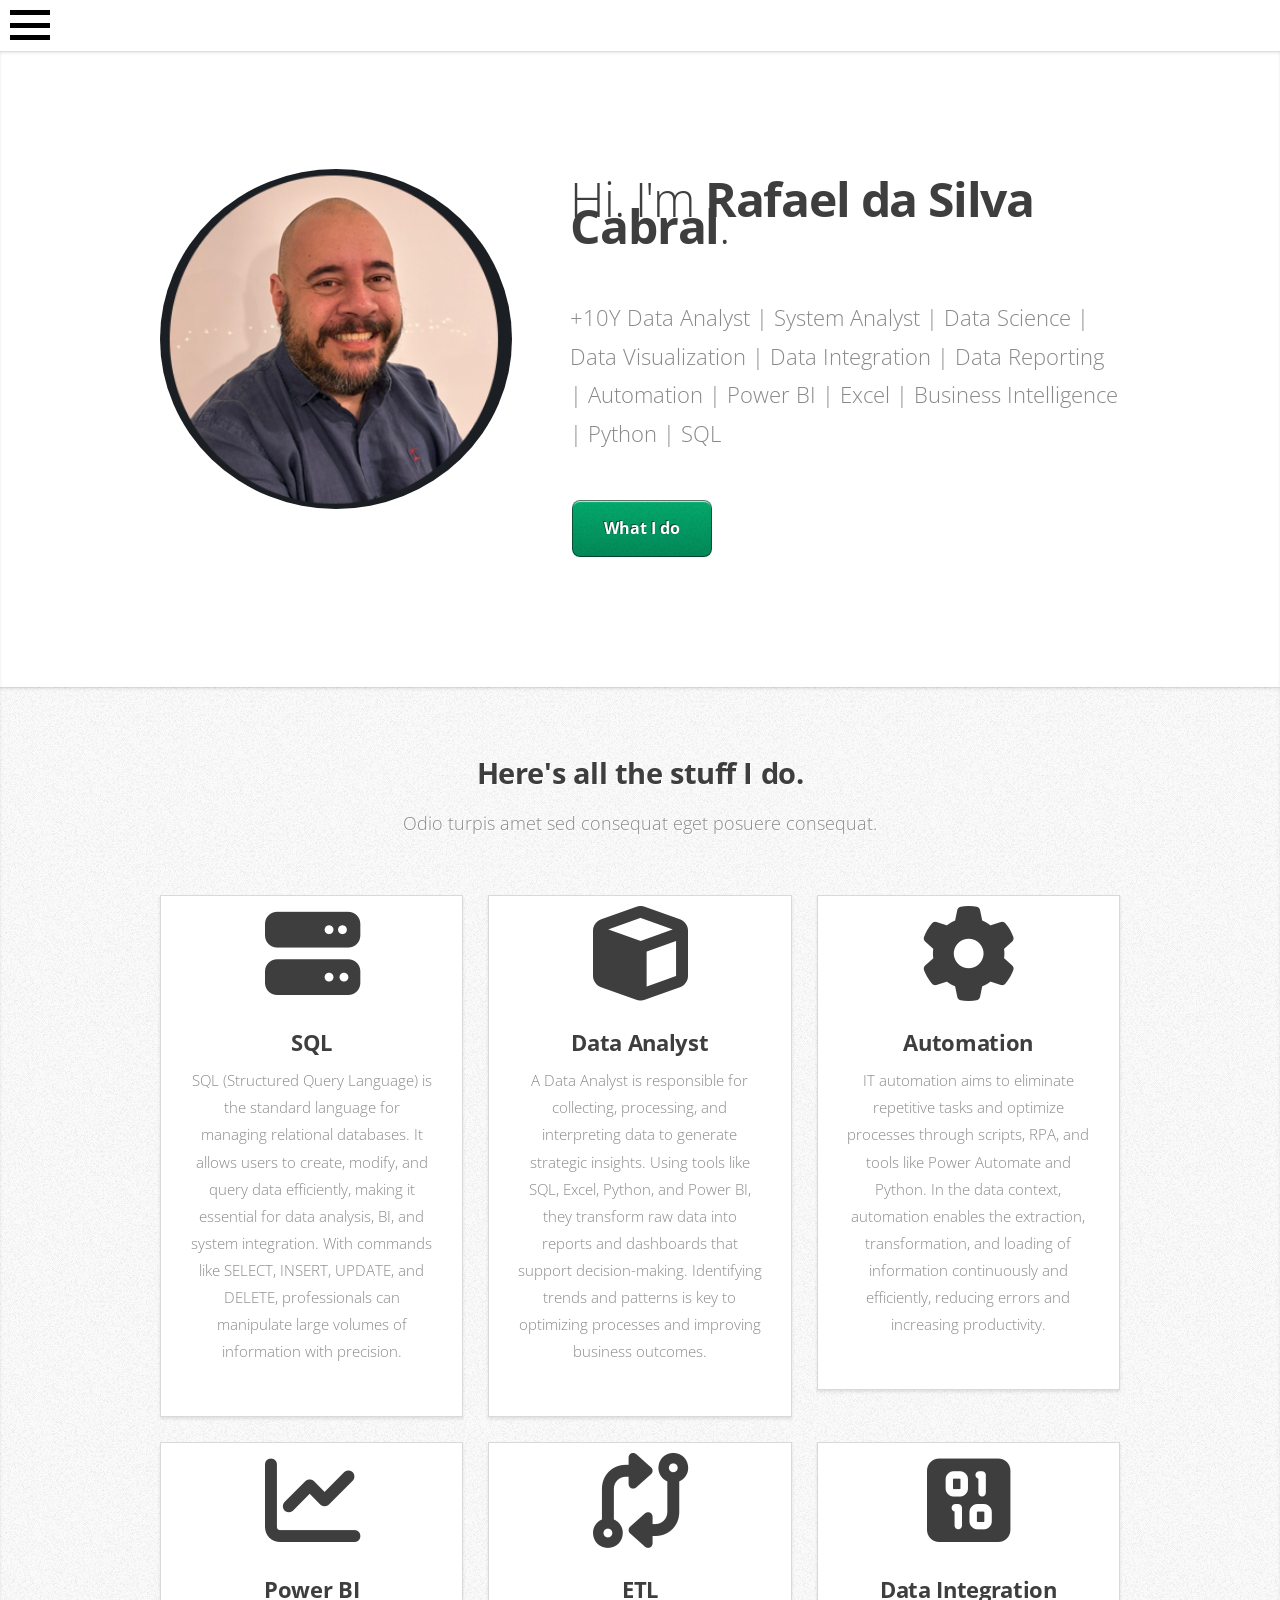
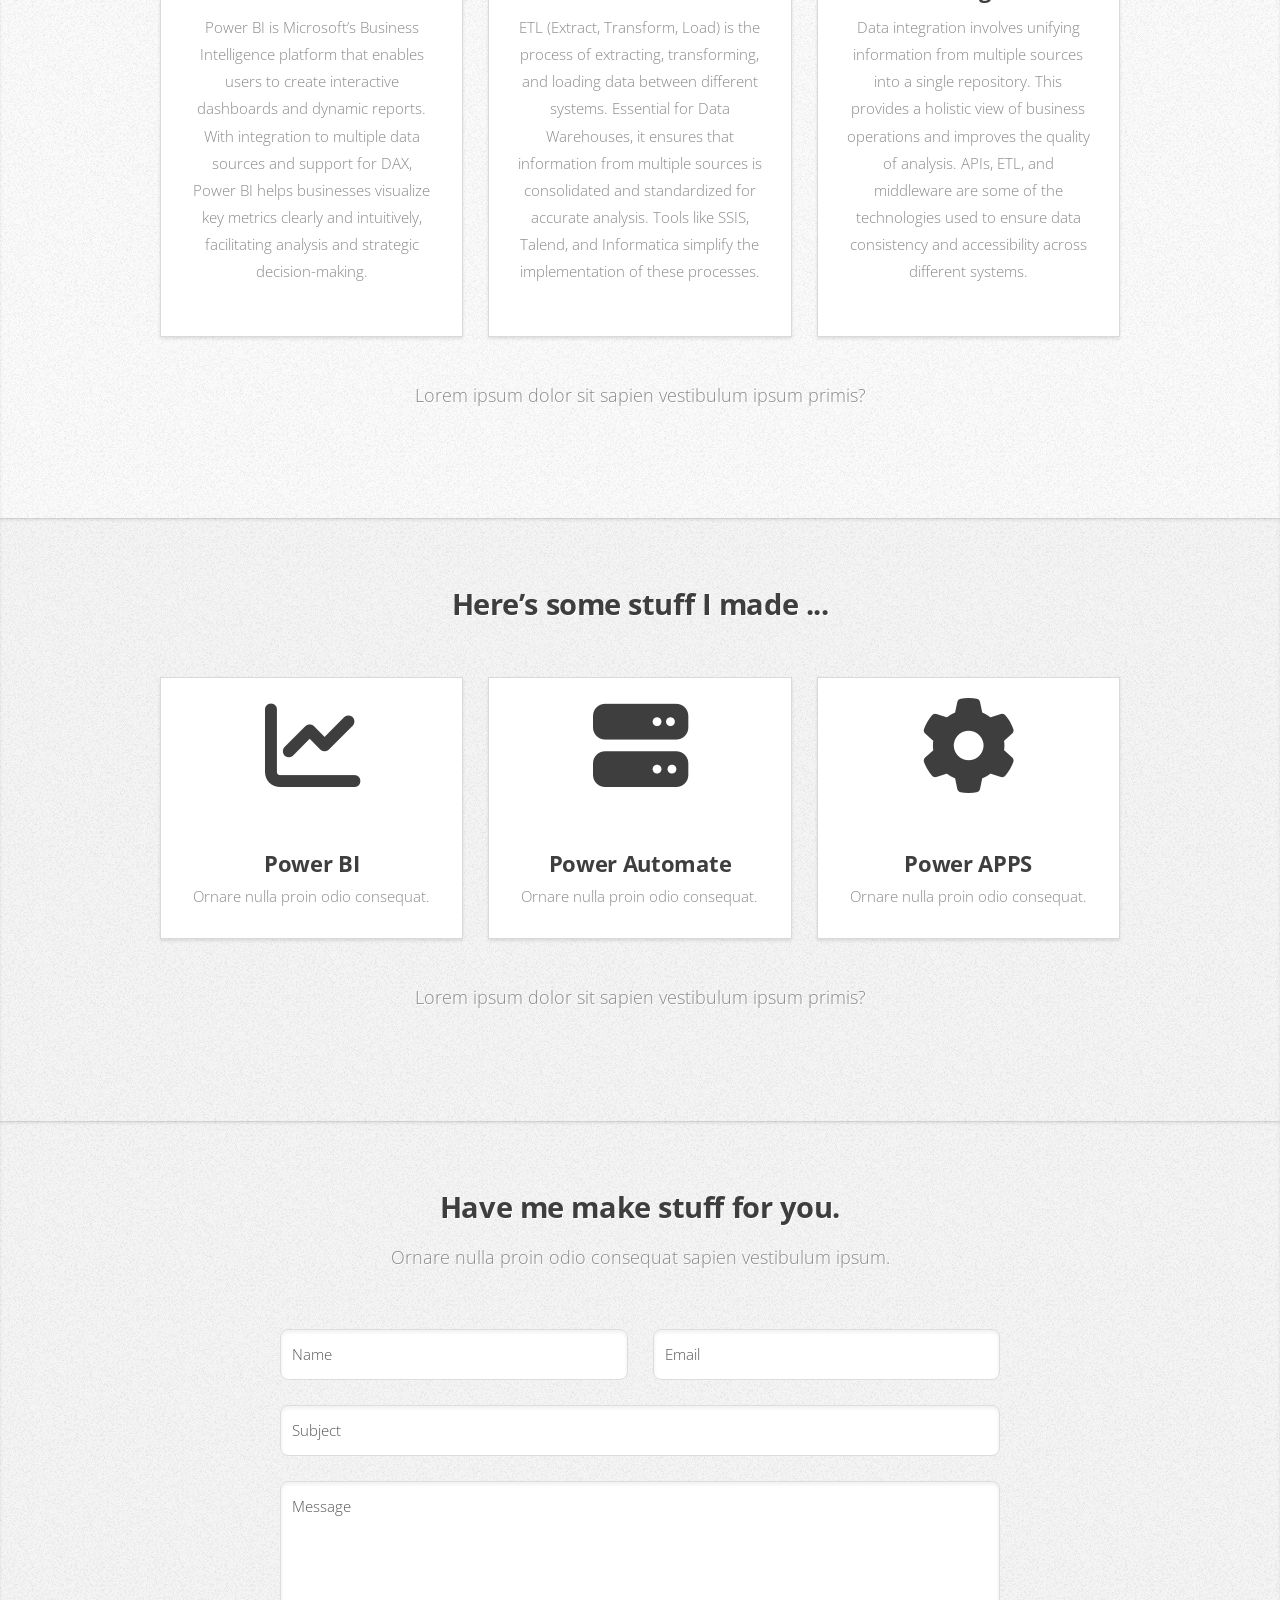
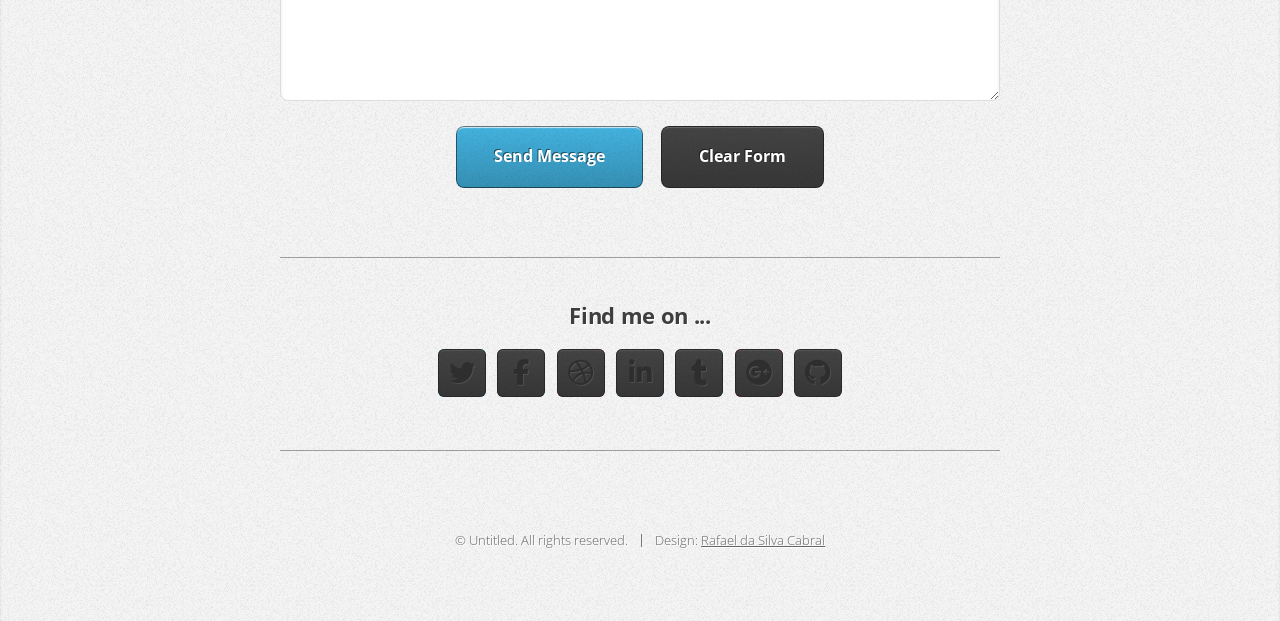
==== index.html @ d9207c25 "Update index.html" ====
<!DOCTYPE HTML>
<!--
	Miniport by HTML5 UP
	html5up.net | @ajlkn
	Free for personal and commercial use under the CCA 3.0 license (html5up.net/license)
-->
<html>
	<head>
		<title>Rafael da Silva Cabral - Resume</title>
		<meta charset="utf-8" />
		<meta name="viewport" content="width=device-width, initial-scale=1, user-scalable=no" />
		<link rel="stylesheet" href="assets/css/main.css" />
<style>
	
.button {
  background-color: #04AA6D;
  border: none;
  color: white;
  padding: 15px 32px;
  text-align: center;
  text-decoration: none;
  display: inline-block;
  font-size: 16px;
  margin: 4px 2px;
  cursor: pointer;
}
	
table {
    width: 100%;
    border-collapse: collapse;
}
th, td {
    border: 1px solid black;
    padding: 8px;
    text-align: left;
}
th {
    background-color: #f2f2f2;
}
		    
/* Estilização do menu lateral */
#menuToggle {
    position: fixed;
    left: 10px;
    top: 10px;
    z-index: 1000;
}

#menuToggle input {
    display: none;
}

.menu-btn {
    display: flex;
    flex-direction: column;
    justify-content: space-between;
    width: 40px;
    height: 30px;
    cursor: pointer;
    position: fixed;
    left: 10px;
    top: 10px;
    z-index: 1001;
}

.menu-btn span {
    display: block;
    width: 100%;
    height: 5px;
    background: black;
    transition: 0.3s;
}

/* Menu fechado */
#menu {
    position: fixed;
    left: -250px;
    top: 0;
    width: 250px;
    height: 100%;
    background: rgba(0, 0, 0, 0.9);
    transition: 0.3s;
    padding-top: 50px;
}

#menu ul {
    list-style: none;
    padding: 0;
    margin: 0;
}

#menu ul li {
    padding: 15px;
    text-align: center;
}

#menu ul li a {
    text-decoration: none;
    color: white;
    font-size: 20px;
}

/* Animação para abrir o menu */
#menuCheckbox:checked ~ #menu {
    left: 0;
}

/* Animação para os ícones do menu */
#menuCheckbox:checked ~ .menu-btn span:nth-child(1) {
    transform: rotate(45deg) translate(5px, 5px);
}

#menuCheckbox:checked ~ .menu-btn span:nth-child(2) {
    opacity: 0;
}

#menuCheckbox:checked ~ .menu-btn span:nth-child(3) {
    transform: rotate(-45deg) translate(5px, -5px);
}
</style>		
		
	</head>
	<body class="is-preload">

		<!-- Nav -->
		<!-- Menu Hamburger -->
		<div id="menuToggle">
		    <input type="checkbox" id="menuCheckbox">
		    <label for="menuCheckbox" class="menu-btn">
		        <span></span>
		        <span></span>
		        <span></span>
		    </label>
		    <nav id="menu">
		        <ul>
		            <li><a href="#top">Welcome</a></li>
		            <li><a href="#work">Work</a></li>
		            <li><a href="#portfolio">Portfolio</a></li>
		            <li><a href="resume.pdf">Resume</a></li>
		            <li><a href="#contact">Contact</a></li>
		        </ul>
		    </nav>
		</div>

		<!-- Home -->
			<article id="top" class="wrapper style1">
				<div class="container">
					<div class="row">
						<div class="col-4 col-5-large col-12-medium">
							<span class="image fit"><img src="images/EU.png" alt="" /></span>
						</div>
						<div class="col-8 col-7-large col-12-medium">
							<header>
								<h1>Hi. I'm <strong>Rafael da Silva Cabral</strong>.</h1>
							</header>
							<p>+10Y Data Analyst | System Analyst | Data Science | Data Visualization | Data Integration | Data Reporting | Automation | Power BI | Excel | Business Intelligence | Python | SQL</p>
							<a href="#work" class="button">What I do</a>
						</div>
					</div>
				</div>
			</article>

		<!-- Work -->
			<article id="work" class="wrapper style2">
				<div class="container">
					<header>
						<h2>Here's all the stuff I do.</h2>
						<p>Odio turpis amet sed consequat eget posuere consequat.</p>
					</header>
					<div class="row aln-center">
						<div class="col-4 col-6-medium col-12-small">
							<section class="box style1">
								<h1><span class="fa-solid fa-server fa-2xl"></span></h1><br/>
								<h3>SQL</h3>
								<p>SQL (Structured Query Language) is the standard language for managing relational databases. It allows users to create, modify, and query data efficiently, making it essential for data analysis, BI, and system integration. With commands like SELECT, INSERT, UPDATE, and DELETE, professionals can manipulate large volumes of information with precision.</p>
							</section>
						</div>
						<div class="col-4 col-6-medium col-12-small">
							<section class="box style1">
								<h1><span class="fa-solid fa-cube fa-2xl"></span></h1><br/>
								<h3>Data Analyst</h3>
								<p>A Data Analyst is responsible for collecting, processing, and interpreting data to generate strategic insights. Using tools like SQL, Excel, Python, and Power BI, they transform raw data into reports and dashboards that support decision-making. Identifying trends and patterns is key to optimizing processes and improving business outcomes.</p>
							</section>
						</div>
						<div class="col-4 col-6-medium col-12-small">
							<section class="box style1">
								<h1><i class="fa-solid fa-gear fa-2xl"></i></h1><br/>
								<h3>Automation</h3>
								<p>IT automation aims to eliminate repetitive tasks and optimize processes through scripts, RPA, and tools like Power Automate and Python. In the data context, automation enables the extraction, transformation, and loading of information continuously and efficiently, reducing errors and increasing productivity.</p>
							</section>
						</div>
						<div class="col-4 col-6-medium col-12-small">
							<section class="box style1">
								<h1><span class="fa-solid fa-chart-line fa-2xl"></span></h1><br/>
								<h3>Power BI</h3>
								<p>Power BI is Microsoft’s Business Intelligence platform that enables users to create interactive dashboards and dynamic reports. With integration to multiple data sources and support for DAX, Power BI helps businesses visualize key metrics clearly and intuitively, facilitating analysis and strategic decision-making.</p>
							</section>
						</div>
						<div class="col-4 col-6-medium col-12-small">
							<section class="box style1">
								<h1><span class="fa-solid fa-code-compare fa-2xl"></span></h1><br/>
								<h3>ETL</h3>
								<p>ETL (Extract, Transform, Load) is the process of extracting, transforming, and loading data between different systems. Essential for Data Warehouses, it ensures that information from multiple sources is consolidated and standardized for accurate analysis. Tools like SSIS, Talend, and Informatica simplify the implementation of these processes.</p>
							</section>
						</div>
						<div class="col-4 col-6-medium col-12-small">
							<section class="box style1">
								<h1><span class="fa-solid fa-square-binary fa-2xl"></span></h1><br/>
								<h3>Data Integration</h3>
								<p>Data integration involves unifying information from multiple sources into a single repository. This provides a holistic view of business operations and improves the quality of analysis. APIs, ETL, and middleware are some of the technologies used to ensure data consistency and accessibility across different systems.</p>
							</section>
						</div>
					</div>
					<footer>
						<p>Lorem ipsum dolor sit sapien vestibulum ipsum primis?</p>
						<!--<a href="#portfolio" class="button large scrolly">See some of my recent work</a>-->
					</footer>
				</div>
			</article>

		<!-- Portfolio -->
			<article id="portfolio" class="wrapper style3">
				<div class="container">
					<header>
						<h2>Here’s some stuff I made ...</h2>
						<!--<p>Proin odio consequat  sapien vestibulum consequat lorem dolore feugiat.</p>-->
					</header>
					<div class="row">
						<div class="col-4 col-6-medium col-12-small">
							<article class="box style2"><br/><br/>
								<a href="powerbi.html" class="image featured"><h1><span class="fa-solid fa-chart-line fa-2xl"></span></h1><br/></a>
								<h3><a href="powerbi.html">Power BI</a></h3>
								<p>Ornare nulla proin odio consequat.</p>
							</article>
						</div>
						<div class="col-4 col-6-medium col-12-small">
							<article class="box style2"><br/><br/>
								<a href="sql.html" class="image featured"><h1><span class="fa-solid fa-server fa-2xl"></span></h1><br/></a>
								<h3><a href="sql.html">Power Automate</a></h3>
								<p>Ornare nulla proin odio consequat.</p>
							</article>
						</div>
						<div class="col-4 col-6-medium col-12-small">
							<article class="box style2"><br/><br/>
								<a href="apps.html" class="image featured"><h1><i class="fa-solid fa-gear fa-2xl"></i></h1><br/></a>
								<h3><a href="apps.html">Power APPS</a></h3>
								<p>Ornare nulla proin odio consequat.</p>
							</article>
						</div>
						<!--<div class="col-4 col-6-medium col-12-small">
							<article class="box style2">
								<a href="#" class="image featured"><img src="images/pic04.jpg" alt="" /></a>
								<h3><a href="#">Tempus dolore</a></h3>
								<p>Ornare nulla proin odio consequat.</p>
							</article>
						</div>
						<div class="col-4 col-6-medium col-12-small">
							<article class="box style2">
								<a href="#" class="image featured"><img src="images/pic05.jpg" alt="" /></a>
								<h3><a href="#">Feugiat aliquam</a></h3>
								<p>Ornare nulla proin odio consequat.</p>
							</article>
						</div>
						<div class="col-4 col-6-medium col-12-small">
							<article class="box style2">
								<a href="#" class="image featured"><img src="images/pic06.jpg" alt="" /></a>
								<h3><a href="#">Sed amet ornare</a></h3>
								<p>Ornare nulla proin odio consequat.</p>
							</article>
						</div>-->
					</div>
					<footer>
						<p>Lorem ipsum dolor sit sapien vestibulum ipsum primis?</p>
						<!--<a href="#contact" class="button large scrolly">Get in touch with me</a>-->
					</footer>
				</div>
			</article>
	
		<!-- Contact -->
			<article id="contact" class="wrapper style3">
				<div class="container medium">
					<header>
						<h2>Have me make stuff for you.</h2>
						<p>Ornare nulla proin odio consequat sapien vestibulum ipsum.</p>
					</header>
					<div class="row">
						<div class="col-12">
							<form method="post" action="#">
								<div class="row">
									<div class="col-6 col-12-small">
										<input type="text" name="name" id="name" placeholder="Name" />
									</div>
									<div class="col-6 col-12-small">
										<input type="text" name="email" id="email" placeholder="Email" />
									</div>
									<div class="col-12">
										<input type="text" name="subject" id="subject" placeholder="Subject" />
									</div>
									<div class="col-12">
										<textarea name="message" id="message" placeholder="Message"></textarea>
									</div>
									<div class="col-12">
										<ul class="actions">
											<li><input type="submit" value="Send Message" /></li>
											<li><input type="reset" value="Clear Form" class="alt" /></li>
										</ul>
									</div>
								</div>
							</form>
						</div>
						<div class="col-12">
							<hr />
							<h3>Find me on ...</h3>
							<ul class="social">
								<li><a href="#" class="icon brands fa-twitter"><span class="label">Twitter</span></a></li>
								<li><a href="#" class="icon brands fa-facebook-f"><span class="label">Facebook</span></a></li>
								<li><a href="#" class="icon brands fa-dribbble"><span class="label">Dribbble</span></a></li>
								<li><a href="#" class="icon brands fa-linkedin-in"><span class="label">LinkedIn</span></a></li>
								<li><a href="#" class="icon brands fa-tumblr"><span class="label">Tumblr</span></a></li>
								<li><a href="#" class="icon brands fa-google-plus"><span class="label">Google+</span></a></li>
								<li><a href="#" class="icon brands fa-github"><span class="label">Github</span></a></li>
								<!--
								<li><a href="#" class="icon solid fa-rss"><span>RSS</span></a></li>
								<li><a href="#" class="icon brands fa-instagram"><span>Instagram</span></a></li>
								<li><a href="#" class="icon brands fa-foursquare"><span>Foursquare</span></a></li>
								<li><a href="#" class="icon brands fa-skype"><span>Skype</span></a></li>
								<li><a href="#" class="icon brands fa-soundcloud"><span>Soundcloud</span></a></li>
								<li><a href="#" class="icon brands fa-youtube"><span>YouTube</span></a></li>
								<li><a href="#" class="icon brands fa-blogger"><span>Blogger</span></a></li>
								<li><a href="#" class="icon brands fa-flickr"><span>Flickr</span></a></li>
								<li><a href="#" class="icon brands fa-vimeo"><span>Vimeo</span></a></li>
								-->
							</ul>
							<hr />
						</div>
					</div>
					<footer>
						<ul id="copyright">
							<li>&copy; Untitled. All rights reserved.</li><li>Design: <a href="#">Rafael da Silva Cabral</a></li>
						</ul>
					</footer>
				</div>
			</article>
		
		<!-- Scripts -->
			<script src="assets/js/jquery.min.js"></script>
			<script src="assets/js/jquery.scrolly.min.js"></script>
			<script>
			    function toggleMenu() {
			        document.querySelector("#nav ul").classList.toggle("show");
			    }
			</script>
			<link href="./fontawesome/css/fontawesome.min.css" rel="stylesheet">
			<link href="./fontawesome/css/brands.min.css" rel="stylesheet">
			<link href="./fontawesome/css/all.min.css" rel="stylesheet">
			<script src="assets/js/browser.min.js"></script>
			<script src="assets/js/breakpoints.min.js"></script>
			<script src="assets/js/util.js"></script>
			<script src="assets/js/main.js"></script>

	</body>
</html>
---- assets/css/main.css ----
@import url("https://fonts.googleapis.com/css?family=Open+Sans:300,300italic,600,600italic,700");
@import url("fontawesome-all.min.css");

/*
	Miniport by HTML5 UP
	html5up.net | @ajlkn
	Free for personal and commercial use under the CCA 3.0 license (html5up.net/license)
*/

html, body, div, span, applet, object,
iframe, h1, h2, h3, h4, h5, h6, p, blockquote,
pre, a, abbr, acronym, address, big, cite,
code, del, dfn, em, img, ins, kbd, q, s, samp,
small, strike, strong, sub, sup, tt, var, b,
u, i, center, dl, dt, dd, ol, ul, li, fieldset,
form, label, legend, table, caption, tbody,
tfoot, thead, tr, th, td, article, aside,
canvas, details, embed, figure, figcaption,
footer, header, hgroup, menu, nav, output, ruby,
section, summary, time, mark, audio, video {
	margin: 0;
	padding: 0;
	border: 0;
	font-size: 100%;
	font: inherit;
	vertical-align: baseline;}

article, aside, details, figcaption, figure,
footer, header, hgroup, menu, nav, section {
	display: block;}

body {
	line-height: 1;
}

ol, ul {
	list-style: none;
}

blockquote, q {
	quotes: none;
}

	blockquote:before, blockquote:after, q:before, q:after {
		content: '';
		content: none;
	}

table {
	border-collapse: collapse;
	border-spacing: 0;
}

body {
	-webkit-text-size-adjust: none;
}

mark {
	background-color: transparent;
	color: inherit;
}

input::-moz-focus-inner {
	border: 0;
	padding: 0;
}

input, select, textarea {
	-moz-appearance: none;
	-webkit-appearance: none;
	-ms-appearance: none;
	appearance: none;
}

/* Basic */

	html {
		box-sizing: border-box;
	}

	*, *:before, *:after {
		box-sizing: inherit;
	}

	body {
		padding-top: 3.5em;
	}

		body.is-preload *, body.is-preload *:before, body.is-preload *:after {
			-moz-animation: none !important;
			-webkit-animation: none !important;
			-ms-animation: none !important;
			animation: none !important;
			-moz-transition: none !important;
			-webkit-transition: none !important;
			-ms-transition: none !important;
			transition: none !important;
		}

	body, input, textarea, select {
		font-family: 'Open Sans', sans-serif;
		line-height: 1.85em;
		color: #888;
		font-weight: 300;
		font-size: 13pt;
	}

	a {
		-moz-transition: color .2s ease-in-out;
		-webkit-transition: color .2s ease-in-out;
		-ms-transition: color .2s ease-in-out;
		transition: color .2s ease-in-out;
		color: #43B3E0;
		text-decoration: underline;
	}

		a:hover {
			color: #43bff0 !important;
		}

		a img {
			border: 0;
		}

	b, strong {
		font-weight: 600;
		color: #3e3e3e;
	}

	i, em {
		font-style: italic;
	}

	sub {
		position: relative;
		top: 0.5em;
		font-size: 0.8em;
	}

	sup {
		position: relative;
		top: -0.5em;
		font-size: 0.8em;
	}

	blockquote {
		border-left: solid 0.75em #eee;
		padding: 1em 0 1em 1.5em;
		font-style: italic;
	}

	h1, h2, h3, h4, h5, h6 {
		color: #3e3e3e;
		margin: 0 0 0.75em 0;
	}

	h1 a, h2 a, h3 a, h4 a, h5 a, h6 a {
		text-decoration: none;
		color: inherit;
	}

	h2, h3, h4, h5, h6 {
		font-weight: 700;
	}

	h1 {
		font-size: 3.25em;
		letter-spacing: -0.025em;
		font-weight: 300;
	}

		h1 strong {
			font-weight: 700;
		}

	h2 {
		font-size: 2em;
		letter-spacing: -0.015em;
	}

	h3 {
		font-size: 1.5em;
		letter-spacing: -0.015em;
	}

	em, i {
		font-style: italic;
	}

	br.clear {
		clear: both;
	}

	hr {
		border: 0;
		border-top: solid 1px #444;
		border-top-color: rgba(0, 0, 0, 0.35);
		box-shadow: 0px 1px 0px 0px rgba(255, 255, 255, 0.1);
		height: 1px;
		margin: 3em 0;
	}

	p, ul, ol, dl, table {
		margin-bottom: 2em;
	}

	header {
		margin: 0 0 3em 0;
	}

		header > p {
			font-size: 1.25em;
			margin: 0;
		}

	footer {
		margin: 3em 0 0 0;
	}

		footer > p {
			font-size: 1.25em;
		}

/* Container */

	.container {
		margin: 0 auto;
		max-width: calc(100% - 50px);
		width: 1200px;
	}

		.container.medium {
			width: 900px;
		}

		@media screen and (max-width: 1680px) {

			.container {
				width: 1200px;
			}

				.container.medium {
					width: 900px;
				}

		}

		@media screen and (max-width: 1280px) {

			.container {
				width: 960px;
			}

				.container.medium {
					width: 720px;
				}

		}

		@media screen and (max-width: 980px) {

			.container {
				width: 100%;
			}

				.container.medium {
					width: 75%;
				}

		}

		@media screen and (max-width: 736px) {

			.container {
				width: 100%;
				max-width: calc(100% - 30px);
			}

				.container.medium {
					width: 100%;
				}

		}

/* Row */

	.row {
		display: flex;
		flex-wrap: wrap;
		box-sizing: border-box;
		align-items: stretch;
	}

		.row > * {
			box-sizing: border-box;
		}

		.row.gtr-uniform > * > :last-child {
			margin-bottom: 0;
		}

		.row.aln-left {
			justify-content: flex-start;
		}

		.row.aln-center {
			justify-content: center;
		}

		.row.aln-right {
			justify-content: flex-end;
		}

		.row.aln-top {
			align-items: flex-start;
		}

		.row.aln-middle {
			align-items: center;
		}

		.row.aln-bottom {
			align-items: flex-end;
		}

		.row > .imp {
			order: -1;
		}

		.row > .col-1 {
			width: 8.33333%;
		}

		.row > .off-1 {
			margin-left: 8.33333%;
		}

		.row > .col-2 {
			width: 16.66667%;
		}

		.row > .off-2 {
			margin-left: 16.66667%;
		}

		.row > .col-3 {
			width: 25%;
		}

		.row > .off-3 {
			margin-left: 25%;
		}

		.row > .col-4 {
			width: 33.33333%;
		}

		.row > .off-4 {
			margin-left: 33.33333%;
		}

		.row > .col-5 {
			width: 41.66667%;
		}

		.row > .off-5 {
			margin-left: 41.66667%;
		}

		.row > .col-6 {
			width: 50%;
		}

		.row > .off-6 {
			margin-left: 50%;
		}

		.row > .col-7 {
			width: 58.33333%;
		}

		.row > .off-7 {
			margin-left: 58.33333%;
		}

		.row > .col-8 {
			width: 66.66667%;
		}

		.row > .off-8 {
			margin-left: 66.66667%;
		}

		.row > .col-9 {
			width: 75%;
		}

		.row > .off-9 {
			margin-left: 75%;
		}

		.row > .col-10 {
			width: 83.33333%;
		}

		.row > .off-10 {
			margin-left: 83.33333%;
		}

		.row > .col-11 {
			width: 91.66667%;
		}

		.row > .off-11 {
			margin-left: 91.66667%;
		}

		.row > .col-12 {
			width: 100%;
		}

		.row > .off-12 {
			margin-left: 100%;
		}

		.row.gtr-0 {
			margin-top: 0px;
			margin-left: 0px;
		}

			.row.gtr-0 > * {
				padding: 0px 0 0 0px;
			}

			.row.gtr-0.gtr-uniform {
				margin-top: 0px;
			}

				.row.gtr-0.gtr-uniform > * {
					padding-top: 0px;
				}

		.row.gtr-25 {
			margin-top: -6.25px;
			margin-left: -6.25px;
		}

			.row.gtr-25 > * {
				padding: 6.25px 0 0 6.25px;
			}

			.row.gtr-25.gtr-uniform {
				margin-top: -6.25px;
			}

				.row.gtr-25.gtr-uniform > * {
					padding-top: 6.25px;
				}

		.row.gtr-50 {
			margin-top: -12.5px;
			margin-left: -12.5px;
		}

			.row.gtr-50 > * {
				padding: 12.5px 0 0 12.5px;
			}

			.row.gtr-50.gtr-uniform {
				margin-top: -12.5px;
			}

				.row.gtr-50.gtr-uniform > * {
					padding-top: 12.5px;
				}

		.row {
			margin-top: -25px;
			margin-left: -25px;
		}

			.row > * {
				padding: 25px 0 0 25px;
			}

			.row.gtr-uniform {
				margin-top: -25px;
			}

				.row.gtr-uniform > * {
					padding-top: 25px;
				}

		.row.gtr-150 {
			margin-top: -37.5px;
			margin-left: -37.5px;
		}

			.row.gtr-150 > * {
				padding: 37.5px 0 0 37.5px;
			}

			.row.gtr-150.gtr-uniform {
				margin-top: -37.5px;
			}

				.row.gtr-150.gtr-uniform > * {
					padding-top: 37.5px;
				}

		.row.gtr-200 {
			margin-top: -50px;
			margin-left: -50px;
		}

			.row.gtr-200 > * {
				padding: 50px 0 0 50px;
			}

			.row.gtr-200.gtr-uniform {
				margin-top: -50px;
			}

				.row.gtr-200.gtr-uniform > * {
					padding-top: 50px;
				}

		@media screen and (max-width: 1680px) {

			.row {
				display: flex;
				flex-wrap: wrap;
				box-sizing: border-box;
				align-items: stretch;
			}

				.row > * {
					box-sizing: border-box;
				}

				.row.gtr-uniform > * > :last-child {
					margin-bottom: 0;
				}

				.row.aln-left {
					justify-content: flex-start;
				}

				.row.aln-center {
					justify-content: center;
				}

				.row.aln-right {
					justify-content: flex-end;
				}

				.row.aln-top {
					align-items: flex-start;
				}

				.row.aln-middle {
					align-items: center;
				}

				.row.aln-bottom {
					align-items: flex-end;
				}

				.row > .imp-xlarge {
					order: -1;
				}

				.row > .col-1-xlarge {
					width: 8.33333%;
				}

				.row > .off-1-xlarge {
					margin-left: 8.33333%;
				}

				.row > .col-2-xlarge {
					width: 16.66667%;
				}

				.row > .off-2-xlarge {
					margin-left: 16.66667%;
				}

				.row > .col-3-xlarge {
					width: 25%;
				}

				.row > .off-3-xlarge {
					margin-left: 25%;
				}

				.row > .col-4-xlarge {
					width: 33.33333%;
				}

				.row > .off-4-xlarge {
					margin-left: 33.33333%;
				}

				.row > .col-5-xlarge {
					width: 41.66667%;
				}

				.row > .off-5-xlarge {
					margin-left: 41.66667%;
				}

				.row > .col-6-xlarge {
					width: 50%;
				}

				.row > .off-6-xlarge {
					margin-left: 50%;
				}

				.row > .col-7-xlarge {
					width: 58.33333%;
				}

				.row > .off-7-xlarge {
					margin-left: 58.33333%;
				}

				.row > .col-8-xlarge {
					width: 66.66667%;
				}

				.row > .off-8-xlarge {
					margin-left: 66.66667%;
				}

				.row > .col-9-xlarge {
					width: 75%;
				}

				.row > .off-9-xlarge {
					margin-left: 75%;
				}

				.row > .col-10-xlarge {
					width: 83.33333%;
				}

				.row > .off-10-xlarge {
					margin-left: 83.33333%;
				}

				.row > .col-11-xlarge {
					width: 91.66667%;
				}

				.row > .off-11-xlarge {
					margin-left: 91.66667%;
				}

				.row > .col-12-xlarge {
					width: 100%;
				}

				.row > .off-12-xlarge {
					margin-left: 100%;
				}

				.row.gtr-0 {
					margin-top: 0px;
					margin-left: 0px;
				}

					.row.gtr-0 > * {
						padding: 0px 0 0 0px;
					}

					.row.gtr-0.gtr-uniform {
						margin-top: 0px;
					}

						.row.gtr-0.gtr-uniform > * {
							padding-top: 0px;
						}

				.row.gtr-25 {
					margin-top: -6.25px;
					margin-left: -6.25px;
				}

					.row.gtr-25 > * {
						padding: 6.25px 0 0 6.25px;
					}

					.row.gtr-25.gtr-uniform {
						margin-top: -6.25px;
					}

						.row.gtr-25.gtr-uniform > * {
							padding-top: 6.25px;
						}

				.row.gtr-50 {
					margin-top: -12.5px;
					margin-left: -12.5px;
				}

					.row.gtr-50 > * {
						padding: 12.5px 0 0 12.5px;
					}

					.row.gtr-50.gtr-uniform {
						margin-top: -12.5px;
					}

						.row.gtr-50.gtr-uniform > * {
							padding-top: 12.5px;
						}

				.row {
					margin-top: -25px;
					margin-left: -25px;
				}

					.row > * {
						padding: 25px 0 0 25px;
					}

					.row.gtr-uniform {
						margin-top: -25px;
					}

						.row.gtr-uniform > * {
							padding-top: 25px;
						}

				.row.gtr-150 {
					margin-top: -37.5px;
					margin-left: -37.5px;
				}

					.row.gtr-150 > * {
						padding: 37.5px 0 0 37.5px;
					}

					.row.gtr-150.gtr-uniform {
						margin-top: -37.5px;
					}

						.row.gtr-150.gtr-uniform > * {
							padding-top: 37.5px;
						}

				.row.gtr-200 {
					margin-top: -50px;
					margin-left: -50px;
				}

					.row.gtr-200 > * {
						padding: 50px 0 0 50px;
					}

					.row.gtr-200.gtr-uniform {
						margin-top: -50px;
					}

						.row.gtr-200.gtr-uniform > * {
							padding-top: 50px;
						}

		}

		@media screen and (max-width: 1280px) {

			.row {
				display: flex;
				flex-wrap: wrap;
				box-sizing: border-box;
				align-items: stretch;
			}

				.row > * {
					box-sizing: border-box;
				}

				.row.gtr-uniform > * > :last-child {
					margin-bottom: 0;
				}

				.row.aln-left {
					justify-content: flex-start;
				}

				.row.aln-center {
					justify-content: center;
				}

				.row.aln-right {
					justify-content: flex-end;
				}

				.row.aln-top {
					align-items: flex-start;
				}

				.row.aln-middle {
					align-items: center;
				}

				.row.aln-bottom {
					align-items: flex-end;
				}

				.row > .imp-large {
					order: -1;
				}

				.row > .col-1-large {
					width: 8.33333%;
				}

				.row > .off-1-large {
					margin-left: 8.33333%;
				}

				.row > .col-2-large {
					width: 16.66667%;
				}

				.row > .off-2-large {
					margin-left: 16.66667%;
				}

				.row > .col-3-large {
					width: 25%;
				}

				.row > .off-3-large {
					margin-left: 25%;
				}

				.row > .col-4-large {
					width: 33.33333%;
				}

				.row > .off-4-large {
					margin-left: 33.33333%;
				}

				.row > .col-5-large {
					width: 41.66667%;
				}

				.row > .off-5-large {
					margin-left: 41.66667%;
				}

				.row > .col-6-large {
					width: 50%;
				}

				.row > .off-6-large {
					margin-left: 50%;
				}

				.row > .col-7-large {
					width: 58.33333%;
				}

				.row > .off-7-large {
					margin-left: 58.33333%;
				}

				.row > .col-8-large {
					width: 66.66667%;
				}

				.row > .off-8-large {
					margin-left: 66.66667%;
				}

				.row > .col-9-large {
					width: 75%;
				}

				.row > .off-9-large {
					margin-left: 75%;
				}

				.row > .col-10-large {
					width: 83.33333%;
				}

				.row > .off-10-large {
					margin-left: 83.33333%;
				}

				.row > .col-11-large {
					width: 91.66667%;
				}

				.row > .off-11-large {
					margin-left: 91.66667%;
				}

				.row > .col-12-large {
					width: 100%;
				}

				.row > .off-12-large {
					margin-left: 100%;
				}

				.row.gtr-0 {
					margin-top: 0px;
					margin-left: 0px;
				}

					.row.gtr-0 > * {
						padding: 0px 0 0 0px;
					}

					.row.gtr-0.gtr-uniform {
						margin-top: 0px;
					}

						.row.gtr-0.gtr-uniform > * {
							padding-top: 0px;
						}

				.row.gtr-25 {
					margin-top: -6.25px;
					margin-left: -6.25px;
				}

					.row.gtr-25 > * {
						padding: 6.25px 0 0 6.25px;
					}

					.row.gtr-25.gtr-uniform {
						margin-top: -6.25px;
					}

						.row.gtr-25.gtr-uniform > * {
							padding-top: 6.25px;
						}

				.row.gtr-50 {
					margin-top: -12.5px;
					margin-left: -12.5px;
				}

					.row.gtr-50 > * {
						padding: 12.5px 0 0 12.5px;
					}

					.row.gtr-50.gtr-uniform {
						margin-top: -12.5px;
					}

						.row.gtr-50.gtr-uniform > * {
							padding-top: 12.5px;
						}

				.row {
					margin-top: -25px;
					margin-left: -25px;
				}

					.row > * {
						padding: 25px 0 0 25px;
					}

					.row.gtr-uniform {
						margin-top: -25px;
					}

						.row.gtr-uniform > * {
							padding-top: 25px;
						}

				.row.gtr-150 {
					margin-top: -37.5px;
					margin-left: -37.5px;
				}

					.row.gtr-150 > * {
						padding: 37.5px 0 0 37.5px;
					}

					.row.gtr-150.gtr-uniform {
						margin-top: -37.5px;
					}

						.row.gtr-150.gtr-uniform > * {
							padding-top: 37.5px;
						}

				.row.gtr-200 {
					margin-top: -50px;
					margin-left: -50px;
				}

					.row.gtr-200 > * {
						padding: 50px 0 0 50px;
					}

					.row.gtr-200.gtr-uniform {
						margin-top: -50px;
					}

						.row.gtr-200.gtr-uniform > * {
							padding-top: 50px;
						}

		}

		@media screen and (max-width: 980px) {

			.row {
				display: flex;
				flex-wrap: wrap;
				box-sizing: border-box;
				align-items: stretch;
			}

				.row > * {
					box-sizing: border-box;
				}

				.row.gtr-uniform > * > :last-child {
					margin-bottom: 0;
				}

				.row.aln-left {
					justify-content: flex-start;
				}

				.row.aln-center {
					justify-content: center;
				}

				.row.aln-right {
					justify-content: flex-end;
				}

				.row.aln-top {
					align-items: flex-start;
				}

				.row.aln-middle {
					align-items: center;
				}

				.row.aln-bottom {
					align-items: flex-end;
				}

				.row > .imp-medium {
					order: -1;
				}

				.row > .col-1-medium {
					width: 8.33333%;
				}

				.row > .off-1-medium {
					margin-left: 8.33333%;
				}

				.row > .col-2-medium {
					width: 16.66667%;
				}

				.row > .off-2-medium {
					margin-left: 16.66667%;
				}

				.row > .col-3-medium {
					width: 25%;
				}

				.row > .off-3-medium {
					margin-left: 25%;
				}

				.row > .col-4-medium {
					width: 33.33333%;
				}

				.row > .off-4-medium {
					margin-left: 33.33333%;
				}

				.row > .col-5-medium {
					width: 41.66667%;
				}

				.row > .off-5-medium {
					margin-left: 41.66667%;
				}

				.row > .col-6-medium {
					width: 50%;
				}

				.row > .off-6-medium {
					margin-left: 50%;
				}

				.row > .col-7-medium {
					width: 58.33333%;
				}

				.row > .off-7-medium {
					margin-left: 58.33333%;
				}

				.row > .col-8-medium {
					width: 66.66667%;
				}

				.row > .off-8-medium {
					margin-left: 66.66667%;
				}

				.row > .col-9-medium {
					width: 75%;
				}

				.row > .off-9-medium {
					margin-left: 75%;
				}

				.row > .col-10-medium {
					width: 83.33333%;
				}

				.row > .off-10-medium {
					margin-left: 83.33333%;
				}

				.row > .col-11-medium {
					width: 91.66667%;
				}

				.row > .off-11-medium {
					margin-left: 91.66667%;
				}

				.row > .col-12-medium {
					width: 100%;
				}

				.row > .off-12-medium {
					margin-left: 100%;
				}

				.row.gtr-0 {
					margin-top: 0px;
					margin-left: 0px;
				}

					.row.gtr-0 > * {
						padding: 0px 0 0 0px;
					}

					.row.gtr-0.gtr-uniform {
						margin-top: 0px;
					}

						.row.gtr-0.gtr-uniform > * {
							padding-top: 0px;
						}

				.row.gtr-25 {
					margin-top: -6.25px;
					margin-left: -6.25px;
				}

					.row.gtr-25 > * {
						padding: 6.25px 0 0 6.25px;
					}

					.row.gtr-25.gtr-uniform {
						margin-top: -6.25px;
					}

						.row.gtr-25.gtr-uniform > * {
							padding-top: 6.25px;
						}

				.row.gtr-50 {
					margin-top: -12.5px;
					margin-left: -12.5px;
				}

					.row.gtr-50 > * {
						padding: 12.5px 0 0 12.5px;
					}

					.row.gtr-50.gtr-uniform {
						margin-top: -12.5px;
					}

						.row.gtr-50.gtr-uniform > * {
							padding-top: 12.5px;
						}

				.row {
					margin-top: -25px;
					margin-left: -25px;
				}

					.row > * {
						padding: 25px 0 0 25px;
					}

					.row.gtr-uniform {
						margin-top: -25px;
					}

						.row.gtr-uniform > * {
							padding-top: 25px;
						}

				.row.gtr-150 {
					margin-top: -37.5px;
					margin-left: -37.5px;
				}

					.row.gtr-150 > * {
						padding: 37.5px 0 0 37.5px;
					}

					.row.gtr-150.gtr-uniform {
						margin-top: -37.5px;
					}

						.row.gtr-150.gtr-uniform > * {
							padding-top: 37.5px;
						}

				.row.gtr-200 {
					margin-top: -50px;
					margin-left: -50px;
				}

					.row.gtr-200 > * {
						padding: 50px 0 0 50px;
					}

					.row.gtr-200.gtr-uniform {
						margin-top: -50px;
					}

						.row.gtr-200.gtr-uniform > * {
							padding-top: 50px;
						}

		}

		@media screen and (max-width: 736px) {

			.row {
				display: flex;
				flex-wrap: wrap;
				box-sizing: border-box;
				align-items: stretch;
			}

				.row > * {
					box-sizing: border-box;
				}

				.row.gtr-uniform > * > :last-child {
					margin-bottom: 0;
				}

				.row.aln-left {
					justify-content: flex-start;
				}

				.row.aln-center {
					justify-content: center;
				}

				.row.aln-right {
					justify-content: flex-end;
				}

				.row.aln-top {
					align-items: flex-start;
				}

				.row.aln-middle {
					align-items: center;
				}

				.row.aln-bottom {
					align-items: flex-end;
				}

				.row > .imp-small {
					order: -1;
				}

				.row > .col-1-small {
					width: 8.33333%;
				}

				.row > .off-1-small {
					margin-left: 8.33333%;
				}

				.row > .col-2-small {
					width: 16.66667%;
				}

				.row > .off-2-small {
					margin-left: 16.66667%;
				}

				.row > .col-3-small {
					width: 25%;
				}

				.row > .off-3-small {
					margin-left: 25%;
				}

				.row > .col-4-small {
					width: 33.33333%;
				}

				.row > .off-4-small {
					margin-left: 33.33333%;
				}

				.row > .col-5-small {
					width: 41.66667%;
				}

				.row > .off-5-small {
					margin-left: 41.66667%;
				}

				.row > .col-6-small {
					width: 50%;
				}

				.row > .off-6-small {
					margin-left: 50%;
				}

				.row > .col-7-small {
					width: 58.33333%;
				}

				.row > .off-7-small {
					margin-left: 58.33333%;
				}

				.row > .col-8-small {
					width: 66.66667%;
				}

				.row > .off-8-small {
					margin-left: 66.66667%;
				}

				.row > .col-9-small {
					width: 75%;
				}

				.row > .off-9-small {
					margin-left: 75%;
				}

				.row > .col-10-small {
					width: 83.33333%;
				}

				.row > .off-10-small {
					margin-left: 83.33333%;
				}

				.row > .col-11-small {
					width: 91.66667%;
				}

				.row > .off-11-small {
					margin-left: 91.66667%;
				}

				.row > .col-12-small {
					width: 100%;
				}

				.row > .off-12-small {
					margin-left: 100%;
				}

				.row.gtr-0 {
					margin-top: 0px;
					margin-left: 0px;
				}

					.row.gtr-0 > * {
						padding: 0px 0 0 0px;
					}

					.row.gtr-0.gtr-uniform {
						margin-top: 0px;
					}

						.row.gtr-0.gtr-uniform > * {
							padding-top: 0px;
						}

				.row.gtr-25 {
					margin-top: -3.75px;
					margin-left: -3.75px;
				}

					.row.gtr-25 > * {
						padding: 3.75px 0 0 3.75px;
					}

					.row.gtr-25.gtr-uniform {
						margin-top: -3.75px;
					}

						.row.gtr-25.gtr-uniform > * {
							padding-top: 3.75px;
						}

				.row.gtr-50 {
					margin-top: -7.5px;
					margin-left: -7.5px;
				}

					.row.gtr-50 > * {
						padding: 7.5px 0 0 7.5px;
					}

					.row.gtr-50.gtr-uniform {
						margin-top: -7.5px;
					}

						.row.gtr-50.gtr-uniform > * {
							padding-top: 7.5px;
						}

				.row {
					margin-top: -15px;
					margin-left: -15px;
				}

					.row > * {
						padding: 15px 0 0 15px;
					}

					.row.gtr-uniform {
						margin-top: -15px;
					}

						.row.gtr-uniform > * {
							padding-top: 15px;
						}

				.row.gtr-150 {
					margin-top: -22.5px;
					margin-left: -22.5px;
				}

					.row.gtr-150 > * {
						padding: 22.5px 0 0 22.5px;
					}

					.row.gtr-150.gtr-uniform {
						margin-top: -22.5px;
					}

						.row.gtr-150.gtr-uniform > * {
							padding-top: 22.5px;
						}

				.row.gtr-200 {
					margin-top: -30px;
					margin-left: -30px;
				}

					.row.gtr-200 > * {
						padding: 30px 0 0 30px;
					}

					.row.gtr-200.gtr-uniform {
						margin-top: -30px;
					}

						.row.gtr-200.gtr-uniform > * {
							padding-top: 30px;
						}

		}

/* Form */

	form label {
		color: #3e3e3e;
		font-weight: 700;
		display: block;
		margin: 0 0 0.5em 0;
	}

	form input[type=text],
	form input[type=email],
	form input[type=password],
	form select,
	form textarea {
		-moz-transition: background .2s ease-in-out, box-shadow .2s ease-in-out;
		-webkit-transition: background .2s ease-in-out, box-shadow .2s ease-in-out;
		-ms-transition: background .2s ease-in-out, box-shadow .2s ease-in-out;
		transition: background .2s ease-in-out, box-shadow .2s ease-in-out;
		-webkit-appearance: none;
		display: block;
		border: 0;
		padding: 0.75em;
		font-size: 1em;
		border-radius: 8px;
		border: solid 1px #ddd;
		background: #fff;
		color: #bbb;
		box-shadow: inset 0px 2px 3px 1px rgba(0, 0, 0, 0.05), 0px 1px 0px 0px rgba(255, 255, 255, 0.025);
		width: 100%;
	}

		form input[type=text]:focus,
		form input[type=email]:focus,
		form input[type=password]:focus,
		form select:focus,
		form textarea:focus {
			background: #fafafa;
			box-shadow: inset 0px 2px 5px 0px rgba(0, 0, 0, 0.05), 0px 1px 0px 0px rgba(255, 255, 255, 0.025), inset 0px 0px 2px 1px #43bff0;
		}

	form textarea {
		height: 15em;
	}

	form .actions:last-child {
		margin-bottom: 0;
	}

	form ::-webkit-input-placeholder {
		color: #555 !important;
	}

	form :-moz-placeholder {
		color: #555 !important;
	}

	form ::-moz-placeholder {
		color: #555 !important;
	}

	form :-ms-input-placeholder {
		color: #555 !important;
	}

	form ::-moz-focus-inner {
		border: 0;
	}

/* Tables */

	table {
		width: 100%;
	}

		table.default {
			width: 100%;
		}

			table.default tr {
				border-top: solid 1px #eee;
			}

				table.default tr:first-child {
					border-top: 0;
				}

			table.default td {
				padding: 0.5em 1em 0.5em 1em;
			}

			table.default th {
				text-align: left;
				padding: 0.5em 1em 0.5em 1em;
				font-weight: 600;
				margin: 0 0 1em 0;
			}

			table.default thead {
				background: #4f4f4f;
				color: #fff;
			}

/* Section/Article */

	section, article {
		margin-bottom: 3em;
	}

	section > :last-child,
	article > :last-child,
	section:last-child,
	article:last-child {
		margin-bottom: 0;
	}

/* Image */

	.image {
		display: inline-block;
		position: relative;
	}

		.image img {
			display: block;
			width: 100%;
		}

		.image.fit {
			display: block;
			width: 100%;
		}

		.image.featured {
			display: block;
			width: 100%;
			margin: 0 0 2em 0;
		}

		.image.left {
			float: left;
			margin: 0 2em 2em 0;
		}

		.image.centered {
			display: block;
			margin: 0 0 2em 0;
		}

			.image.centered img {
				margin: 0 auto;
				width: auto;
			}

/* Button */

	input[type="button"],
	input[type="submit"],
	input[type="reset"],
	button,
	.button {
		background-image: url("images/bg.png"), -moz-linear-gradient(top, rgba(0, 0, 0, 0), rgba(0, 0, 0, 0.2));
		background-image: url("images/bg.png"), -webkit-linear-gradient(top, rgba(0, 0, 0, 0), rgba(0, 0, 0, 0.2));
		background-image: url("images/bg.png"), -ms-linear-gradient(top, rgba(0, 0, 0, 0), rgba(0, 0, 0, 0.2));
		background-image: url("images/bg.png"), linear-gradient(top, rgba(0, 0, 0, 0), rgba(0, 0, 0, 0.2));
		-moz-transition: background-color .2s ease-in-out;
		-webkit-transition: background-color .2s ease-in-out;
		-ms-transition: background-color .2s ease-in-out;
		transition: background-color .2s ease-in-out;
		-webkit-appearance: none;
		position: relative;
		display: inline-block;
		color: #fff !important;
		text-decoration: none;
		font-weight: 700;
		border: 0;
		outline: 0;
		cursor: pointer;
		border-radius: 8px;
		text-shadow: -1px -1px 0.5px rgba(0, 0, 0, 0.5);
		overflow: hidden;
		box-shadow: inset 0px 0px 0px 1px rgba(0, 0, 0, 0.5), inset 0px 2px 1px 0px rgba(255, 255, 255, 0.75);
		background-color: #43B3E0;
		padding: 1em 2.35em 1em 2.35em;
		font-size: 1.1em;
		max-width: 24em;
	}

		input[type="button"]:hover,
		input[type="submit"]:hover,
		input[type="reset"]:hover,
		button:hover,
		.button:hover {
			background-color: #43bff0;
			color: #fff !important;
		}

		input[type="button"]:active,
		input[type="submit"]:active,
		input[type="reset"]:active,
		button:active,
		.button:active {
			background-color: #3BA8D3;
			top: 1px;
		}

		input[type="button"].large,
		input[type="submit"].large,
		input[type="reset"].large,
		button.large,
		.button.large {
			font-size: 1.5em;
			letter-spacing: -0.025em;
		}

		input[type="button"].alt,
		input[type="submit"].alt,
		input[type="reset"].alt,
		button.alt,
		.button.alt {
			background-color: #444;
			box-shadow: inset 0px 0px 0px 1px #242424, inset 0px 2px 1px 0px rgba(255, 255, 255, 0.2);
		}

			input[type="button"].alt:hover,
			input[type="submit"].alt:hover,
			input[type="reset"].alt:hover,
			button.alt:hover,
			.button.alt:hover {
				background-color: #4f4f4f;
				color: #fff !important;
			}

			input[type="button"].alt:active,
			input[type="submit"].alt:active,
			input[type="reset"].alt:active,
			button.alt:active,
			.button.alt:active {
				background-color: #3f3f3f;
			}

/* List */

	ul {
		list-style: disc;
		padding-left: 1em;
	}

		ul li {
			padding-left: 0.5em;
		}

	ol {
		list-style: decimal;
		padding-left: 1.25em;
	}

		ol li {
			padding-left: 0.25em;
		}

/* Social */

	ul.social {
		cursor: default;
		margin: 0;
		list-style: none;
		padding-left: 0;
	}

		ul.social li {
			position: relative;
			display: inline-block;
			margin: 0.25em;
			top: 0;
			padding-left: 0;
		}

			ul.social li a {
				-moz-transition: top .2s ease-in-out;
				-webkit-transition: top .2s ease-in-out;
				-ms-transition: top .2s ease-in-out;
				transition: top .2s ease-in-out;
				display: block;
				width: 48px;
				height: 48px;
				border-radius: 6px;
				top: 0;
				position: relative;
			}

				ul.social li a:before {
					background-image: url("images/bg.png"), -moz-linear-gradient(top, rgba(0, 0, 0, 0), rgba(0, 0, 0, 0.2));
					background-image: url("images/bg.png"), -webkit-linear-gradient(top, rgba(0, 0, 0, 0), rgba(0, 0, 0, 0.2));
					background-image: url("images/bg.png"), -ms-linear-gradient(top, rgba(0, 0, 0, 0), rgba(0, 0, 0, 0.2));
					background-image: url("images/bg.png"), linear-gradient(top, rgba(0, 0, 0, 0), rgba(0, 0, 0, 0.2));
					-moz-transition: background-color .2s ease-in-out;
					-webkit-transition: background-color .2s ease-in-out;
					-ms-transition: background-color .2s ease-in-out;
					transition: background-color .2s ease-in-out;
					background-color: #444;
					border-radius: 6px;
					box-shadow: inset 0px 0px 0px 1px #282828, inset 0px 2px 1px 0px rgba(255, 255, 255, 0.1);
					color: #2E2E2E !important;
					display: block;
					font-size: 26px;
					height: 48px;
					line-height: 48px;
					text-align: center;
					outline: 0;
					overflow: hidden;
					text-shadow: 1px 1px 0px rgba(255, 255, 255, 0.1);
					width: 48px;
				}

				ul.social li a.fa-twitter {
					background-color: #2DAAE4;
				}

				ul.social li a.fa-facebook-f {
					background-color: #3C5A98;
				}

				ul.social li a.fa-dribbble {
					background-color: #C4376B;
				}

				ul.social li a.fa-linkedin-in {
					background-color: #006599;
				}

				ul.social li a.fa-tumblr {
					background-color: #51718A;
				}

				ul.social li a.fa-google-plus {
					background-color: #DA2713;
				}

				ul.social li a.fa-github {
					background-color: #FAFAFA;
				}

				ul.social li a.fa-rss {
					background-color: #F2600B;
				}

				ul.social li a.fa-instagram {
					background-color: #E0D7C8;
				}

				ul.social li a.fa-foursquare {
					background-color: #39A3D4;
				}

				ul.social li a.fa-skype {
					background-color: #10BEF1;
				}

				ul.social li a.fa-soundcloud {
					background-color: #FE5419;
				}

				ul.social li a.fa-youtube {
					background-color: #BF2E25;
				}

				ul.social li a.fa-blogger {
					background-color: #FF6501;
				}

				ul.social li a.fa-flickr {
					background-color: #0062DB;
				}

				ul.social li a.fa-vimeo {
					background-color: #4C8AB0;
				}

				ul.social li a:hover {
					top: -5px;
				}

					ul.social li a:hover:before {
						background-color: transparent;
					}

/* Actions */

	ul.actions {
		list-style: none;
		padding-left: 0;
	}

		ul.actions li {
			display: inline-block;
			margin: 0 0 0 1em;
			padding-left: 0;
		}

			ul.actions li:first-child {
				margin-left: 0;
			}

/* Box */

	.box {
		background: #fff;
		box-shadow: inset 0px 0px 0px 1px rgba(0, 0, 0, 0.15), 0px 2px 3px 0px rgba(0, 0, 0, 0.1);
		text-align: center;
		padding: 2em;
	}

		.box.style1 {
			padding: 3em 2em 3.5em 2em;
		}

			.box.style1 h3 {
				margin-bottom: 0.5em;
			}

		.box.style2 h3 {
			margin-bottom: 0.25em;
		}

		.box.style2 .image {
			position: relative;
			left: 2em;
			top: 2em;
			margin: -4em 0 4em -4em;
			width: auto;
		}

/* Icons */

	.icon {
		text-decoration: none;
		text-decoration: none;
	}

		.icon:before {
			-moz-osx-font-smoothing: grayscale;
			-webkit-font-smoothing: antialiased;
			display: inline-block;
			font-style: normal;
			font-variant: normal;
			text-rendering: auto;
			line-height: 1;
			text-transform: none !important;
			font-family: 'Font Awesome 5 Free';
			font-weight: 400;
		}

		.icon:before {
			font-size: 1.25em;
		}

		.icon > .label {
			display: none;
		}

		.icon.solid:before {
			font-weight: 900;
		}

		.icon.brands:before {
			font-family: 'Font Awesome 5 Brands';
		}

		.icon.featured {
			color: #EA8A95;
			display: block;
			margin: 0 0 1.5em 0;
			cursor: default;
		}

			.icon.featured:before {
				font-size: 6em;
			}

/* Wrappers */

	.wrapper {
		background-image: url("images/bg.png");
		box-shadow: inset 0px 1px 0px 0px rgba(0, 0, 0, 0.05), inset 0px 2px 3px 0px rgba(0, 0, 0, 0.1);
		padding: 8em 0 8em 0;
		text-align: center;
	}

		.wrapper.style1 {
			background-image: none;
			background-color: #fff;
		}

		.wrapper.style2 {
			background-color: #fafafa;
			text-shadow: 1px 1px 0px #fff;
		}

		.wrapper.style3 {
			background-color: #f4f4f4;
			text-shadow: 1px 1px 0px #fff;
		}

		.wrapper.style4 {
			background-color: #303030;
			color: #999;
			text-shadow: -1px -1px 0px #181818;
		}

			.wrapper.style4 h1, .wrapper.style4 h2, .wrapper.style4 h3, .wrapper.style4 h4, .wrapper.style4 h5, .wrapper.style4 h6 {
				color: #fff;
			}

			.wrapper.style4 form input[type=text],
			.wrapper.style4 form input[type=password],
			.wrapper.style4 form select,
			.wrapper.style4 form textarea {
				border: none;
				background: #282828;
			}

				.wrapper.style4 form input[type=text]:focus,
				.wrapper.style4 form input[type=password]:focus,
				.wrapper.style4 form select:focus,
				.wrapper.style4 form textarea:focus {
					background: #252525;
				}

/* Nav */

	#nav {
		background-color: #282828;
		text-align: center;
		position: fixed;
		left: 0;
		top: 0;
		width: 100%;
		z-index: 10000;
		cursor: default;
		height: 3.5em;
		line-height: 3.5em;
	}

		#nav ul {
			margin-bottom: 0;
			list-style: none;
			padding-left: 0;
		}

		#nav li {
			display: inline-block;
			padding-left: 0;
		}

		#nav a {
			-moz-transition: background-color .2s ease-in-out;
			-webkit-transition: background-color .2s ease-in-out;
			-ms-transition: background-color .2s ease-in-out;
			transition: background-color .2s ease-in-out;
			position: relative;
			display: block;
			color: #fff;
			text-decoration: none;
			outline: 0;
			font-weight: 600;
			border-radius: 8px;
			color: #fff;
			height: 2.5em;
			line-height: 2.5em;
			padding: 0 1.25em;
		}

			#nav a:hover {
				color: #fff !important;
				background: #383838;
			}

			#nav a.active {
				background: #484848;
			}

				#nav a.active:before {
					content: '';
					display: block;
					position: absolute;
					bottom: -0.6em;
					left: 50%;
					margin-left: -0.75em;
					border-left: solid 0.75em transparent;
					border-right: solid 0.75em transparent;
					border-top: solid 0.6em #282828;
				}

/* Articles */

	body > article {
		margin-bottom: 0;
	}

	#top {
		padding: 10em 0 10em 0;
		text-align: left;
	}

		#top .image {
			border-radius: 100%;
			width: 20em;
			height: 20em;
			margin: 0;
		}

			#top .image img {
				border-radius: 100%;
			}

		#top h1 {
			margin-top: 0.35em;
		}

		#top p {
			font-size: 1.5em;
			line-height: 1.75em;
		}

			#top p a {
				color: inherit;
			}

	#contact footer {
		font-size: 0.9em;
	}

/* Copyright */

	#copyright {
		color: #666;
		font-size: 1em;
		line-height: 1em;
		list-style: none;
		padding-left: 0;
		margin-bottom: 0;
	}

		#copyright li {
			display: inline-block;
			border-left: solid 1px rgba(0, 0, 0, 0.5);
			box-shadow: -1px 0px 0px 0px rgba(255, 255, 255, 0.1);
			padding: 0 0 0 1em;
			margin: 0 0 0 1em;
		}

			#copyright li:first-child {
				border: 0;
				box-shadow: none;
				padding-left: 0;
				margin-left: 0;
			}

		#copyright a {
			-moz-transition: color .2s ease-in-out;
			-webkit-transition: color .2s ease-in-out;
			-ms-transition: color .2s ease-in-out;
			transition: color .2s ease-in-out;
			color: inherit;
		}

			#copyright a:hover {
				color: #777;
			}

/* Large */

	@media screen and (max-width: 1280px) {

		/* Basic */

			body {
				font-size: 11pt;
			}

			input, textarea, select {
				font-size: 11pt;
			}

			header {
				margin: 0 0 4em 0;
			}

		/* Wrappers */

			.wrapper {
				padding: 5em 0 5em 0;
				text-align: center;
			}

				.wrapper.style4 .row-special {
					margin: 2em 0 0 0;
					padding: 2em 0 2em 0;
				}

		/* Articles */

			#top {
				padding: 8em 0;
			}

				#top .image {
					width: 24em;
					height: 24em;
					margin: 0;
				}

	}

/* Medium */

	@media screen and (max-width: 980px) {

		/* Articles */

			#top {
				text-align: center;
				padding: 5em 0;
			}

				#top .image {
					margin: 0 auto 2em auto;
				}

	}

/* Small */

	@media screen and (max-width: 736px) {

		/* Basic */

			body {
				padding-top: 44px;
			}

			body, input, textarea, select {
				line-height: 1.75em;
				font-size: 10pt;
				letter-spacing: 0;
			}

			h1, h2, h3, h4, h5, h6 {
				font-size: 1.25em;
				margin: 0 0 0.4em 0;
			}

			h1 {
				font-size: 2.25em;
				line-height: 1.25em;
			}

			header {
				margin: 0 0 2em 0;
			}

				header > p {
					font-size: 1.25em;
				}

			footer {
				margin: 2.5em 0 0 0;
			}

				footer > p {
					font-size: 1.25em;
				}

			hr {
				margin: 1.5em 0 2em 0;
			}

		/* Section/Article */

			section, article {
				clear: both;
			}

		/* Button */

			input[type="button"],
			input[type="submit"],
			input[type="reset"],
			button,
			.button {
				text-align: center;
				font-size: 1.2em;
				width: 100%;
				padding: 1em 0 1em 0;
			}

				input[type="button"].large,
				input[type="submit"].large,
				input[type="reset"].large,
				button.large,
				.button.large {
					font-size: 1.2em;
					letter-spacing: 0;
				}

		/* Social */

			ul.social {
				padding: 1em 0.5em 0 0.5em;
			}

				ul.social li {
					margin: 0.5em 0.5em 0.5em 0.5em;
				}

					ul.social li a {
						top: 0 !important;
					}

						ul.social li a:before {
							background-color: transparent !important;
						}

		/* Actions */

			ul.actions {
				margin: 0;
			}

				ul.actions li {
					display: block;
					margin: 15px 0 0 0;
				}

					ul.actions li:first-child {
						margin-top: 0;
					}

		/* Box */

			.box {
				padding: 30px 20px 30px 20px;
				margin: 0 0 20px 0 !important;
			}

				.box h3 {
					margin-bottom: 0.25em;
				}

				.box .image.centered {
					margin-bottom: 1em;
				}

				.box .image.featured {
					position: relative;
					left: 20px;
					top: 20px;
					margin: -50px 0 50px -40px;
					width: auto;
				}

				.box.style1 {
					max-width: 32em;
					margin-left: auto !important;
					margin-right: auto !important;
				}

				.box.style2 {
					max-width: 32em;
					margin-left: auto !important;
					margin-right: auto !important;
				}

		/* Wrappers */

			.wrapper {
				padding: 3em 0;
				text-align: center;
			}

		/* Nav */

			#nav {
				height: 44px;
				line-height: 44px;
			}

				#nav a {
					padding: 0 0.75em;
					height: inherit;
					line-height: inherit;
					border-radius: 0;
				}

					#nav a:hover {
						background-color: transparent;
					}

		/* Articles */

			#top {
				padding: 3em 0;
			}

				#top .image {
					width: 15em;
					height: 15em;
					margin-bottom: 0;
				}

				#top p {
					font-size: 1em;
				}

			#contact footer {
				margin: 0;
			}

		/* Copyright */

			#copyright {
				font-size: 1em;
				margin: 0;
			}

				#copyright li {
					display: block;
					margin: 1em 0 0 0;
					padding: 0;
					box-shadow: none;
					border-left: 0;
				}

					#copyright li:first-child {
						margin-top: 0;
					}

	}
---- fontawesome/css/brands.min.css ----
/*!
 * Font Awesome Free 6.7.2 by @fontawesome - https://fontawesome.com
 * License - https://fontawesome.com/license/free (Icons: CC BY 4.0, Fonts: SIL OFL 1.1, Code: MIT License)
 * Copyright 2024 Fonticons, Inc.
 */
:host,:root{--fa-style-family-brands:"Font Awesome 6 Brands";--fa-font-brands:normal 400 1em/1 "Font Awesome 6 Brands"}@font-face{font-family:"Font Awesome 6 Brands";font-style:normal;font-weight:400;font-display:block;src:url(../webfonts/fa-brands-400.woff2) format("woff2"),url(../webfonts/fa-brands-400.ttf) format("truetype")}.fa-brands,.fab{font-weight:400}.fa-monero{--fa:"\f3d0"}.fa-hooli{--fa:"\f427"}.fa-yelp{--fa:"\f1e9"}.fa-cc-visa{--fa:"\f1f0"}.fa-lastfm{--fa:"\f202"}.fa-shopware{--fa:"\f5b5"}.fa-creative-commons-nc{--fa:"\f4e8"}.fa-aws{--fa:"\f375"}.fa-redhat{--fa:"\f7bc"}.fa-yoast{--fa:"\f2b1"}.fa-cloudflare{--fa:"\e07d"}.fa-ups{--fa:"\f7e0"}.fa-pixiv{--fa:"\e640"}.fa-wpexplorer{--fa:"\f2de"}.fa-dyalog{--fa:"\f399"}.fa-bity{--fa:"\f37a"}.fa-stackpath{--fa:"\f842"}.fa-buysellads{--fa:"\f20d"}.fa-first-order{--fa:"\f2b0"}.fa-modx{--fa:"\f285"}.fa-guilded{--fa:"\e07e"}.fa-vnv{--fa:"\f40b"}.fa-js-square,.fa-square-js{--fa:"\f3b9"}.fa-microsoft{--fa:"\f3ca"}.fa-qq{--fa:"\f1d6"}.fa-orcid{--fa:"\f8d2"}.fa-java{--fa:"\f4e4"}.fa-invision{--fa:"\f7b0"}.fa-creative-commons-pd-alt{--fa:"\f4ed"}.fa-centercode{--fa:"\f380"}.fa-glide-g{--fa:"\f2a6"}.fa-drupal{--fa:"\f1a9"}.fa-jxl{--fa:"\e67b"}.fa-dart-lang{--fa:"\e693"}.fa-hire-a-helper{--fa:"\f3b0"}.fa-creative-commons-by{--fa:"\f4e7"}.fa-unity{--fa:"\e049"}.fa-whmcs{--fa:"\f40d"}.fa-rocketchat{--fa:"\f3e8"}.fa-vk{--fa:"\f189"}.fa-untappd{--fa:"\f405"}.fa-mailchimp{--fa:"\f59e"}.fa-css3-alt{--fa:"\f38b"}.fa-reddit-square,.fa-square-reddit{--fa:"\f1a2"}.fa-vimeo-v{--fa:"\f27d"}.fa-contao{--fa:"\f26d"}.fa-square-font-awesome{--fa:"\e5ad"}.fa-deskpro{--fa:"\f38f"}.fa-brave{--fa:"\e63c"}.fa-sistrix{--fa:"\f3ee"}.fa-instagram-square,.fa-square-instagram{--fa:"\e055"}.fa-battle-net{--fa:"\f835"}.fa-the-red-yeti{--fa:"\f69d"}.fa-hacker-news-square,.fa-square-hacker-news{--fa:"\f3af"}.fa-edge{--fa:"\f282"}.fa-threads{--fa:"\e618"}.fa-napster{--fa:"\f3d2"}.fa-snapchat-square,.fa-square-snapchat{--fa:"\f2ad"}.fa-google-plus-g{--fa:"\f0d5"}.fa-artstation{--fa:"\f77a"}.fa-markdown{--fa:"\f60f"}.fa-sourcetree{--fa:"\f7d3"}.fa-google-plus{--fa:"\f2b3"}.fa-diaspora{--fa:"\f791"}.fa-foursquare{--fa:"\f180"}.fa-stack-overflow{--fa:"\f16c"}.fa-github-alt{--fa:"\f113"}.fa-phoenix-squadron{--fa:"\f511"}.fa-pagelines{--fa:"\f18c"}.fa-algolia{--fa:"\f36c"}.fa-red-river{--fa:"\f3e3"}.fa-creative-commons-sa{--fa:"\f4ef"}.fa-safari{--fa:"\f267"}.fa-google{--fa:"\f1a0"}.fa-font-awesome-alt,.fa-square-font-awesome-stroke{--fa:"\f35c"}.fa-atlassian{--fa:"\f77b"}.fa-linkedin-in{--fa:"\f0e1"}.fa-digital-ocean{--fa:"\f391"}.fa-nimblr{--fa:"\f5a8"}.fa-chromecast{--fa:"\f838"}.fa-evernote{--fa:"\f839"}.fa-hacker-news{--fa:"\f1d4"}.fa-creative-commons-sampling{--fa:"\f4f0"}.fa-adversal{--fa:"\f36a"}.fa-creative-commons{--fa:"\f25e"}.fa-watchman-monitoring{--fa:"\e087"}.fa-fonticons{--fa:"\f280"}.fa-weixin{--fa:"\f1d7"}.fa-shirtsinbulk{--fa:"\f214"}.fa-codepen{--fa:"\f1cb"}.fa-git-alt{--fa:"\f841"}.fa-lyft{--fa:"\f3c3"}.fa-rev{--fa:"\f5b2"}.fa-windows{--fa:"\f17a"}.fa-wizards-of-the-coast{--fa:"\f730"}.fa-square-viadeo,.fa-viadeo-square{--fa:"\f2aa"}.fa-meetup{--fa:"\f2e0"}.fa-centos{--fa:"\f789"}.fa-adn{--fa:"\f170"}.fa-cloudsmith{--fa:"\f384"}.fa-opensuse{--fa:"\e62b"}.fa-pied-piper-alt{--fa:"\f1a8"}.fa-dribbble-square,.fa-square-dribbble{--fa:"\f397"}.fa-codiepie{--fa:"\f284"}.fa-node{--fa:"\f419"}.fa-mix{--fa:"\f3cb"}.fa-steam{--fa:"\f1b6"}.fa-cc-apple-pay{--fa:"\f416"}.fa-scribd{--fa:"\f28a"}.fa-debian{--fa:"\e60b"}.fa-openid{--fa:"\f19b"}.fa-instalod{--fa:"\e081"}.fa-files-pinwheel{--fa:"\e69f"}.fa-expeditedssl{--fa:"\f23e"}.fa-sellcast{--fa:"\f2da"}.fa-square-twitter,.fa-twitter-square{--fa:"\f081"}.fa-r-project{--fa:"\f4f7"}.fa-delicious{--fa:"\f1a5"}.fa-freebsd{--fa:"\f3a4"}.fa-vuejs{--fa:"\f41f"}.fa-accusoft{--fa:"\f369"}.fa-ioxhost{--fa:"\f208"}.fa-fonticons-fi{--fa:"\f3a2"}.fa-app-store{--fa:"\f36f"}.fa-cc-mastercard{--fa:"\f1f1"}.fa-itunes-note{--fa:"\f3b5"}.fa-golang{--fa:"\e40f"}.fa-kickstarter,.fa-square-kickstarter{--fa:"\f3bb"}.fa-grav{--fa:"\f2d6"}.fa-weibo{--fa:"\f18a"}.fa-uncharted{--fa:"\e084"}.fa-firstdraft{--fa:"\f3a1"}.fa-square-youtube,.fa-youtube-square{--fa:"\f431"}.fa-wikipedia-w{--fa:"\f266"}.fa-rendact,.fa-wpressr{--fa:"\f3e4"}.fa-angellist{--fa:"\f209"}.fa-galactic-republic{--fa:"\f50c"}.fa-nfc-directional{--fa:"\e530"}.fa-skype{--fa:"\f17e"}.fa-joget{--fa:"\f3b7"}.fa-fedora{--fa:"\f798"}.fa-stripe-s{--fa:"\f42a"}.fa-meta{--fa:"\e49b"}.fa-laravel{--fa:"\f3bd"}.fa-hotjar{--fa:"\f3b1"}.fa-bluetooth-b{--fa:"\f294"}.fa-square-letterboxd{--fa:"\e62e"}.fa-sticker-mule{--fa:"\f3f7"}.fa-creative-commons-zero{--fa:"\f4f3"}.fa-hips{--fa:"\f452"}.fa-css{--fa:"\e6a2"}.fa-behance{--fa:"\f1b4"}.fa-reddit{--fa:"\f1a1"}.fa-discord{--fa:"\f392"}.fa-chrome{--fa:"\f268"}.fa-app-store-ios{--fa:"\f370"}.fa-cc-discover{--fa:"\f1f2"}.fa-wpbeginner{--fa:"\f297"}.fa-confluence{--fa:"\f78d"}.fa-shoelace{--fa:"\e60c"}.fa-mdb{--fa:"\f8ca"}.fa-dochub{--fa:"\f394"}.fa-accessible-icon{--fa:"\f368"}.fa-ebay{--fa:"\f4f4"}.fa-amazon{--fa:"\f270"}.fa-unsplash{--fa:"\e07c"}.fa-yarn{--fa:"\f7e3"}.fa-square-steam,.fa-steam-square{--fa:"\f1b7"}.fa-500px{--fa:"\f26e"}.fa-square-vimeo,.fa-vimeo-square{--fa:"\f194"}.fa-asymmetrik{--fa:"\f372"}.fa-font-awesome,.fa-font-awesome-flag,.fa-font-awesome-logo-full{--fa:"\f2b4"}.fa-gratipay{--fa:"\f184"}.fa-apple{--fa:"\f179"}.fa-hive{--fa:"\e07f"}.fa-gitkraken{--fa:"\f3a6"}.fa-keybase{--fa:"\f4f5"}.fa-apple-pay{--fa:"\f415"}.fa-padlet{--fa:"\e4a0"}.fa-amazon-pay{--fa:"\f42c"}.fa-github-square,.fa-square-github{--fa:"\f092"}.fa-stumbleupon{--fa:"\f1a4"}.fa-fedex{--fa:"\f797"}.fa-phoenix-framework{--fa:"\f3dc"}.fa-shopify{--fa:"\e057"}.fa-neos{--fa:"\f612"}.fa-square-threads{--fa:"\e619"}.fa-hackerrank{--fa:"\f5f7"}.fa-researchgate{--fa:"\f4f8"}.fa-swift{--fa:"\f8e1"}.fa-angular{--fa:"\f420"}.fa-speakap{--fa:"\f3f3"}.fa-angrycreative{--fa:"\f36e"}.fa-y-combinator{--fa:"\f23b"}.fa-empire{--fa:"\f1d1"}.fa-envira{--fa:"\f299"}.fa-google-scholar{--fa:"\e63b"}.fa-gitlab-square,.fa-square-gitlab{--fa:"\e5ae"}.fa-studiovinari{--fa:"\f3f8"}.fa-pied-piper{--fa:"\f2ae"}.fa-wordpress{--fa:"\f19a"}.fa-product-hunt{--fa:"\f288"}.fa-firefox{--fa:"\f269"}.fa-linode{--fa:"\f2b8"}.fa-goodreads{--fa:"\f3a8"}.fa-odnoklassniki-square,.fa-square-odnoklassniki{--fa:"\f264"}.fa-jsfiddle{--fa:"\f1cc"}.fa-sith{--fa:"\f512"}.fa-themeisle{--fa:"\f2b2"}.fa-page4{--fa:"\f3d7"}.fa-hashnode{--fa:"\e499"}.fa-react{--fa:"\f41b"}.fa-cc-paypal{--fa:"\f1f4"}.fa-squarespace{--fa:"\f5be"}.fa-cc-stripe{--fa:"\f1f5"}.fa-creative-commons-share{--fa:"\f4f2"}.fa-bitcoin{--fa:"\f379"}.fa-keycdn{--fa:"\f3ba"}.fa-opera{--fa:"\f26a"}.fa-itch-io{--fa:"\f83a"}.fa-umbraco{--fa:"\f8e8"}.fa-galactic-senate{--fa:"\f50d"}.fa-ubuntu{--fa:"\f7df"}.fa-draft2digital{--fa:"\f396"}.fa-stripe{--fa:"\f429"}.fa-houzz{--fa:"\f27c"}.fa-gg{--fa:"\f260"}.fa-dhl{--fa:"\f790"}.fa-pinterest-square,.fa-square-pinterest{--fa:"\f0d3"}.fa-xing{--fa:"\f168"}.fa-blackberry{--fa:"\f37b"}.fa-creative-commons-pd{--fa:"\f4ec"}.fa-playstation{--fa:"\f3df"}.fa-quinscape{--fa:"\f459"}.fa-less{--fa:"\f41d"}.fa-blogger-b{--fa:"\f37d"}.fa-opencart{--fa:"\f23d"}.fa-vine{--fa:"\f1ca"}.fa-signal-messenger{--fa:"\e663"}.fa-paypal{--fa:"\f1ed"}.fa-gitlab{--fa:"\f296"}.fa-typo3{--fa:"\f42b"}.fa-reddit-alien{--fa:"\f281"}.fa-yahoo{--fa:"\f19e"}.fa-dailymotion{--fa:"\e052"}.fa-affiliatetheme{--fa:"\f36b"}.fa-pied-piper-pp{--fa:"\f1a7"}.fa-bootstrap{--fa:"\f836"}.fa-odnoklassniki{--fa:"\f263"}.fa-nfc-symbol{--fa:"\e531"}.fa-mintbit{--fa:"\e62f"}.fa-ethereum{--fa:"\f42e"}.fa-speaker-deck{--fa:"\f83c"}.fa-creative-commons-nc-eu{--fa:"\f4e9"}.fa-patreon{--fa:"\f3d9"}.fa-avianex{--fa:"\f374"}.fa-ello{--fa:"\f5f1"}.fa-gofore{--fa:"\f3a7"}.fa-bimobject{--fa:"\f378"}.fa-brave-reverse{--fa:"\e63d"}.fa-facebook-f{--fa:"\f39e"}.fa-google-plus-square,.fa-square-google-plus{--fa:"\f0d4"}.fa-web-awesome{--fa:"\e682"}.fa-mandalorian{--fa:"\f50f"}.fa-first-order-alt{--fa:"\f50a"}.fa-osi{--fa:"\f41a"}.fa-google-wallet{--fa:"\f1ee"}.fa-d-and-d-beyond{--fa:"\f6ca"}.fa-periscope{--fa:"\f3da"}.fa-fulcrum{--fa:"\f50b"}.fa-cloudscale{--fa:"\f383"}.fa-forumbee{--fa:"\f211"}.fa-mizuni{--fa:"\f3cc"}.fa-schlix{--fa:"\f3ea"}.fa-square-xing,.fa-xing-square{--fa:"\f169"}.fa-bandcamp{--fa:"\f2d5"}.fa-wpforms{--fa:"\f298"}.fa-cloudversify{--fa:"\f385"}.fa-usps{--fa:"\f7e1"}.fa-megaport{--fa:"\f5a3"}.fa-magento{--fa:"\f3c4"}.fa-spotify{--fa:"\f1bc"}.fa-optin-monster{--fa:"\f23c"}.fa-fly{--fa:"\f417"}.fa-square-bluesky{--fa:"\e6a3"}.fa-aviato{--fa:"\f421"}.fa-itunes{--fa:"\f3b4"}.fa-cuttlefish{--fa:"\f38c"}.fa-blogger{--fa:"\f37c"}.fa-flickr{--fa:"\f16e"}.fa-viber{--fa:"\f409"}.fa-soundcloud{--fa:"\f1be"}.fa-digg{--fa:"\f1a6"}.fa-tencent-weibo{--fa:"\f1d5"}.fa-letterboxd{--fa:"\e62d"}.fa-symfony{--fa:"\f83d"}.fa-maxcdn{--fa:"\f136"}.fa-etsy{--fa:"\f2d7"}.fa-facebook-messenger{--fa:"\f39f"}.fa-audible{--fa:"\f373"}.fa-think-peaks{--fa:"\f731"}.fa-bilibili{--fa:"\e3d9"}.fa-erlang{--fa:"\f39d"}.fa-x-twitter{--fa:"\e61b"}.fa-cotton-bureau{--fa:"\f89e"}.fa-dashcube{--fa:"\f210"}.fa-42-group,.fa-innosoft{--fa:"\e080"}.fa-stack-exchange{--fa:"\f18d"}.fa-elementor{--fa:"\f430"}.fa-pied-piper-square,.fa-square-pied-piper{--fa:"\e01e"}.fa-creative-commons-nd{--fa:"\f4eb"}.fa-palfed{--fa:"\f3d8"}.fa-superpowers{--fa:"\f2dd"}.fa-resolving{--fa:"\f3e7"}.fa-xbox{--fa:"\f412"}.fa-square-web-awesome-stroke{--fa:"\e684"}.fa-searchengin{--fa:"\f3eb"}.fa-tiktok{--fa:"\e07b"}.fa-facebook-square,.fa-square-facebook{--fa:"\f082"}.fa-renren{--fa:"\f18b"}.fa-linux{--fa:"\f17c"}.fa-glide{--fa:"\f2a5"}.fa-linkedin{--fa:"\f08c"}.fa-hubspot{--fa:"\f3b2"}.fa-deploydog{--fa:"\f38e"}.fa-twitch{--fa:"\f1e8"}.fa-flutter{--fa:"\e694"}.fa-ravelry{--fa:"\f2d9"}.fa-mixer{--fa:"\e056"}.fa-lastfm-square,.fa-square-lastfm{--fa:"\f203"}.fa-vimeo{--fa:"\f40a"}.fa-mendeley{--fa:"\f7b3"}.fa-uniregistry{--fa:"\f404"}.fa-figma{--fa:"\f799"}.fa-creative-commons-remix{--fa:"\f4ee"}.fa-cc-amazon-pay{--fa:"\f42d"}.fa-dropbox{--fa:"\f16b"}.fa-instagram{--fa:"\f16d"}.fa-cmplid{--fa:"\e360"}.fa-upwork{--fa:"\e641"}.fa-facebook{--fa:"\f09a"}.fa-gripfire{--fa:"\f3ac"}.fa-jedi-order{--fa:"\f50e"}.fa-uikit{--fa:"\f403"}.fa-fort-awesome-alt{--fa:"\f3a3"}.fa-phabricator{--fa:"\f3db"}.fa-ussunnah{--fa:"\f407"}.fa-earlybirds{--fa:"\f39a"}.fa-trade-federation{--fa:"\f513"}.fa-autoprefixer{--fa:"\f41c"}.fa-whatsapp{--fa:"\f232"}.fa-square-upwork{--fa:"\e67c"}.fa-slideshare{--fa:"\f1e7"}.fa-google-play{--fa:"\f3ab"}.fa-viadeo{--fa:"\f2a9"}.fa-line{--fa:"\f3c0"}.fa-google-drive{--fa:"\f3aa"}.fa-servicestack{--fa:"\f3ec"}.fa-simplybuilt{--fa:"\f215"}.fa-bitbucket{--fa:"\f171"}.fa-imdb{--fa:"\f2d8"}.fa-deezer{--fa:"\e077"}.fa-raspberry-pi{--fa:"\f7bb"}.fa-jira{--fa:"\f7b1"}.fa-docker{--fa:"\f395"}.fa-screenpal{--fa:"\e570"}.fa-bluetooth{--fa:"\f293"}.fa-gitter{--fa:"\f426"}.fa-d-and-d{--fa:"\f38d"}.fa-microblog{--fa:"\e01a"}.fa-cc-diners-club{--fa:"\f24c"}.fa-gg-circle{--fa:"\f261"}.fa-pied-piper-hat{--fa:"\f4e5"}.fa-kickstarter-k{--fa:"\f3bc"}.fa-yandex{--fa:"\f413"}.fa-readme{--fa:"\f4d5"}.fa-html5{--fa:"\f13b"}.fa-sellsy{--fa:"\f213"}.fa-square-web-awesome{--fa:"\e683"}.fa-sass{--fa:"\f41e"}.fa-wirsindhandwerk,.fa-wsh{--fa:"\e2d0"}.fa-buromobelexperte{--fa:"\f37f"}.fa-salesforce{--fa:"\f83b"}.fa-octopus-deploy{--fa:"\e082"}.fa-medapps{--fa:"\f3c6"}.fa-ns8{--fa:"\f3d5"}.fa-pinterest-p{--fa:"\f231"}.fa-apper{--fa:"\f371"}.fa-fort-awesome{--fa:"\f286"}.fa-waze{--fa:"\f83f"}.fa-bluesky{--fa:"\e671"}.fa-cc-jcb{--fa:"\f24b"}.fa-snapchat,.fa-snapchat-ghost{--fa:"\f2ab"}.fa-fantasy-flight-games{--fa:"\f6dc"}.fa-rust{--fa:"\e07a"}.fa-wix{--fa:"\f5cf"}.fa-behance-square,.fa-square-behance{--fa:"\f1b5"}.fa-supple{--fa:"\f3f9"}.fa-webflow{--fa:"\e65c"}.fa-rebel{--fa:"\f1d0"}.fa-css3{--fa:"\f13c"}.fa-staylinked{--fa:"\f3f5"}.fa-kaggle{--fa:"\f5fa"}.fa-space-awesome{--fa:"\e5ac"}.fa-deviantart{--fa:"\f1bd"}.fa-cpanel{--fa:"\f388"}.fa-goodreads-g{--fa:"\f3a9"}.fa-git-square,.fa-square-git{--fa:"\f1d2"}.fa-square-tumblr,.fa-tumblr-square{--fa:"\f174"}.fa-trello{--fa:"\f181"}.fa-creative-commons-nc-jp{--fa:"\f4ea"}.fa-get-pocket{--fa:"\f265"}.fa-perbyte{--fa:"\e083"}.fa-grunt{--fa:"\f3ad"}.fa-weebly{--fa:"\f5cc"}.fa-connectdevelop{--fa:"\f20e"}.fa-leanpub{--fa:"\f212"}.fa-black-tie{--fa:"\f27e"}.fa-themeco{--fa:"\f5c6"}.fa-python{--fa:"\f3e2"}.fa-android{--fa:"\f17b"}.fa-bots{--fa:"\e340"}.fa-free-code-camp{--fa:"\f2c5"}.fa-hornbill{--fa:"\f592"}.fa-js{--fa:"\f3b8"}.fa-ideal{--fa:"\e013"}.fa-git{--fa:"\f1d3"}.fa-dev{--fa:"\f6cc"}.fa-sketch{--fa:"\f7c6"}.fa-yandex-international{--fa:"\f414"}.fa-cc-amex{--fa:"\f1f3"}.fa-uber{--fa:"\f402"}.fa-github{--fa:"\f09b"}.fa-php{--fa:"\f457"}.fa-alipay{--fa:"\f642"}.fa-youtube{--fa:"\f167"}.fa-skyatlas{--fa:"\f216"}.fa-firefox-browser{--fa:"\e007"}.fa-replyd{--fa:"\f3e6"}.fa-suse{--fa:"\f7d6"}.fa-jenkins{--fa:"\f3b6"}.fa-twitter{--fa:"\f099"}.fa-rockrms{--fa:"\f3e9"}.fa-pinterest{--fa:"\f0d2"}.fa-buffer{--fa:"\f837"}.fa-npm{--fa:"\f3d4"}.fa-yammer{--fa:"\f840"}.fa-btc{--fa:"\f15a"}.fa-dribbble{--fa:"\f17d"}.fa-stumbleupon-circle{--fa:"\f1a3"}.fa-internet-explorer{--fa:"\f26b"}.fa-stubber{--fa:"\e5c7"}.fa-telegram,.fa-telegram-plane{--fa:"\f2c6"}.fa-old-republic{--fa:"\f510"}.fa-odysee{--fa:"\e5c6"}.fa-square-whatsapp,.fa-whatsapp-square{--fa:"\f40c"}.fa-node-js{--fa:"\f3d3"}.fa-edge-legacy{--fa:"\e078"}.fa-slack,.fa-slack-hash{--fa:"\f198"}.fa-medrt{--fa:"\f3c8"}.fa-usb{--fa:"\f287"}.fa-tumblr{--fa:"\f173"}.fa-vaadin{--fa:"\f408"}.fa-quora{--fa:"\f2c4"}.fa-square-x-twitter{--fa:"\e61a"}.fa-reacteurope{--fa:"\f75d"}.fa-medium,.fa-medium-m{--fa:"\f23a"}.fa-amilia{--fa:"\f36d"}.fa-mixcloud{--fa:"\f289"}.fa-flipboard{--fa:"\f44d"}.fa-viacoin{--fa:"\f237"}.fa-critical-role{--fa:"\f6c9"}.fa-sitrox{--fa:"\e44a"}.fa-discourse{--fa:"\f393"}.fa-joomla{--fa:"\f1aa"}.fa-mastodon{--fa:"\f4f6"}.fa-airbnb{--fa:"\f834"}.fa-wolf-pack-battalion{--fa:"\f514"}.fa-buy-n-large{--fa:"\f8a6"}.fa-gulp{--fa:"\f3ae"}.fa-creative-commons-sampling-plus{--fa:"\f4f1"}.fa-strava{--fa:"\f428"}.fa-ember{--fa:"\f423"}.fa-canadian-maple-leaf{--fa:"\f785"}.fa-teamspeak{--fa:"\f4f9"}.fa-pushed{--fa:"\f3e1"}.fa-wordpress-simple{--fa:"\f411"}.fa-nutritionix{--fa:"\f3d6"}.fa-wodu{--fa:"\e088"}.fa-google-pay{--fa:"\e079"}.fa-intercom{--fa:"\f7af"}.fa-zhihu{--fa:"\f63f"}.fa-korvue{--fa:"\f42f"}.fa-pix{--fa:"\e43a"}.fa-steam-symbol{--fa:"\f3f6"}
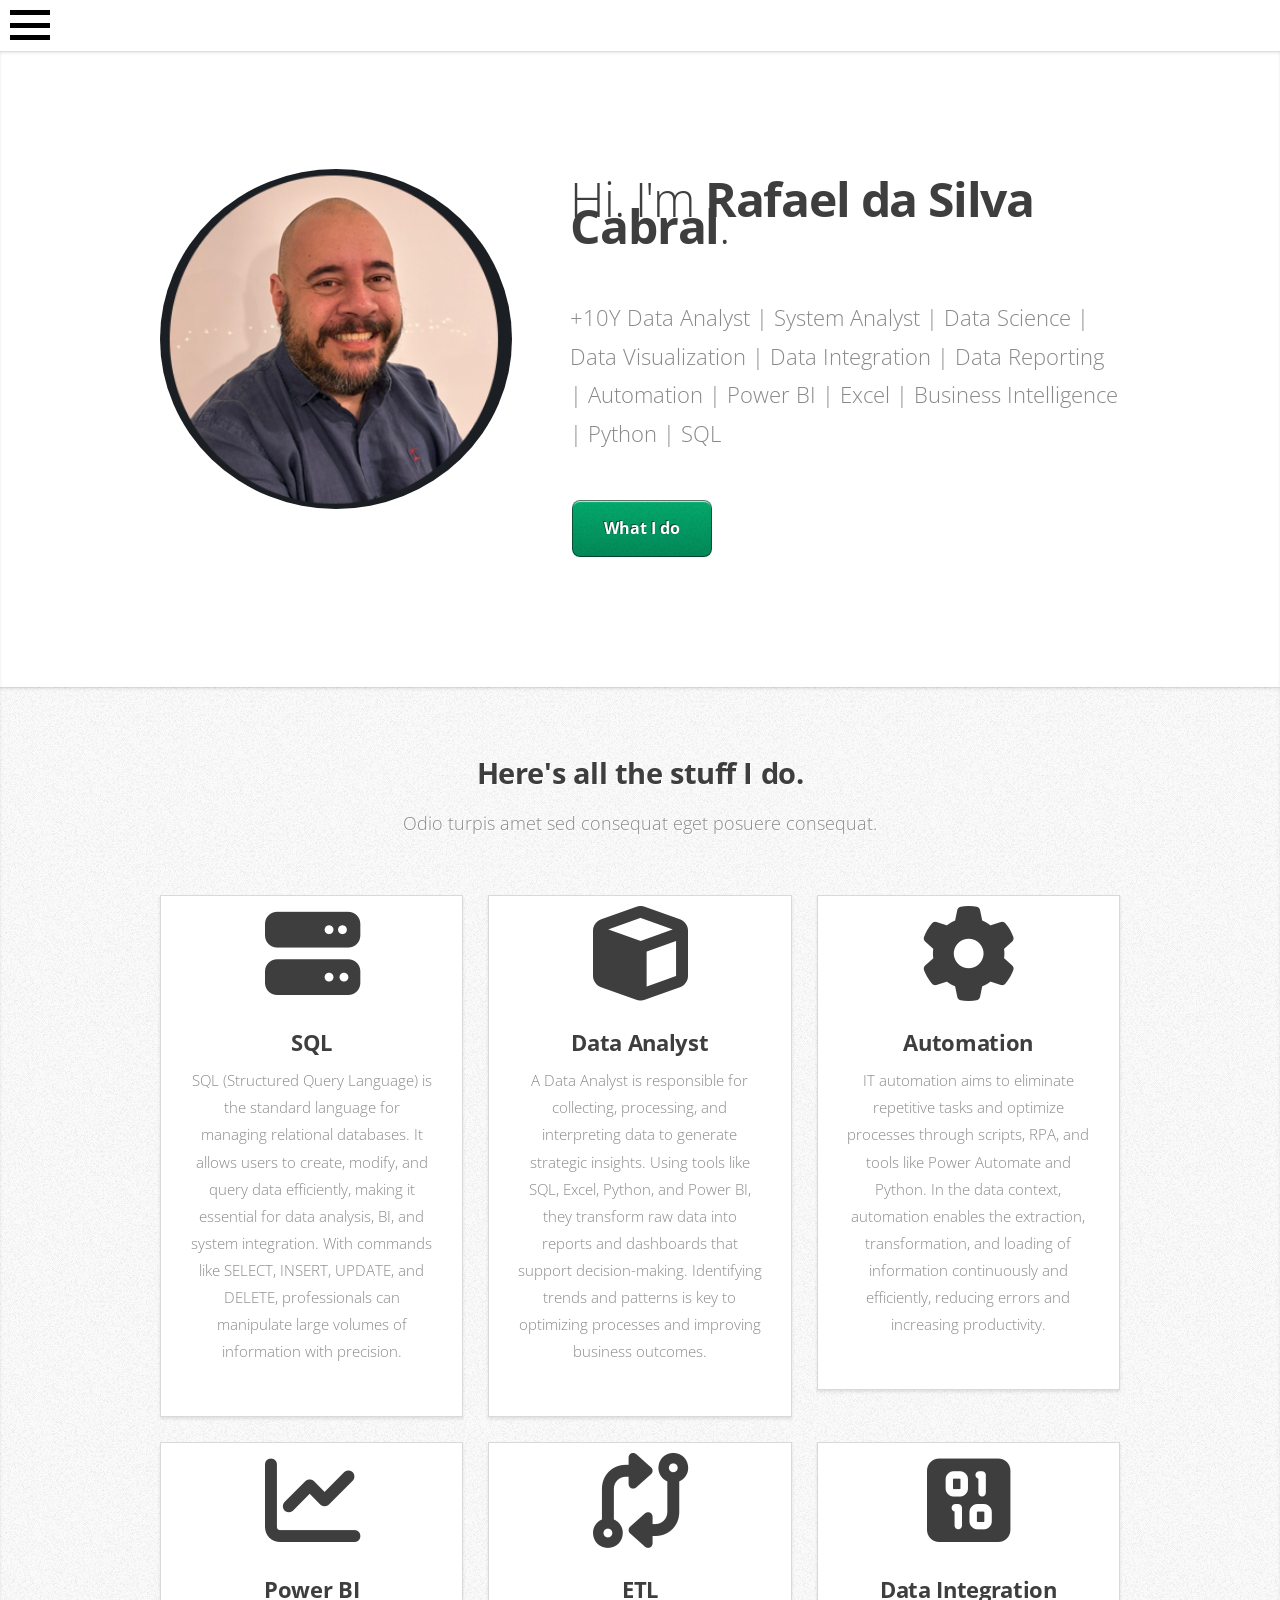
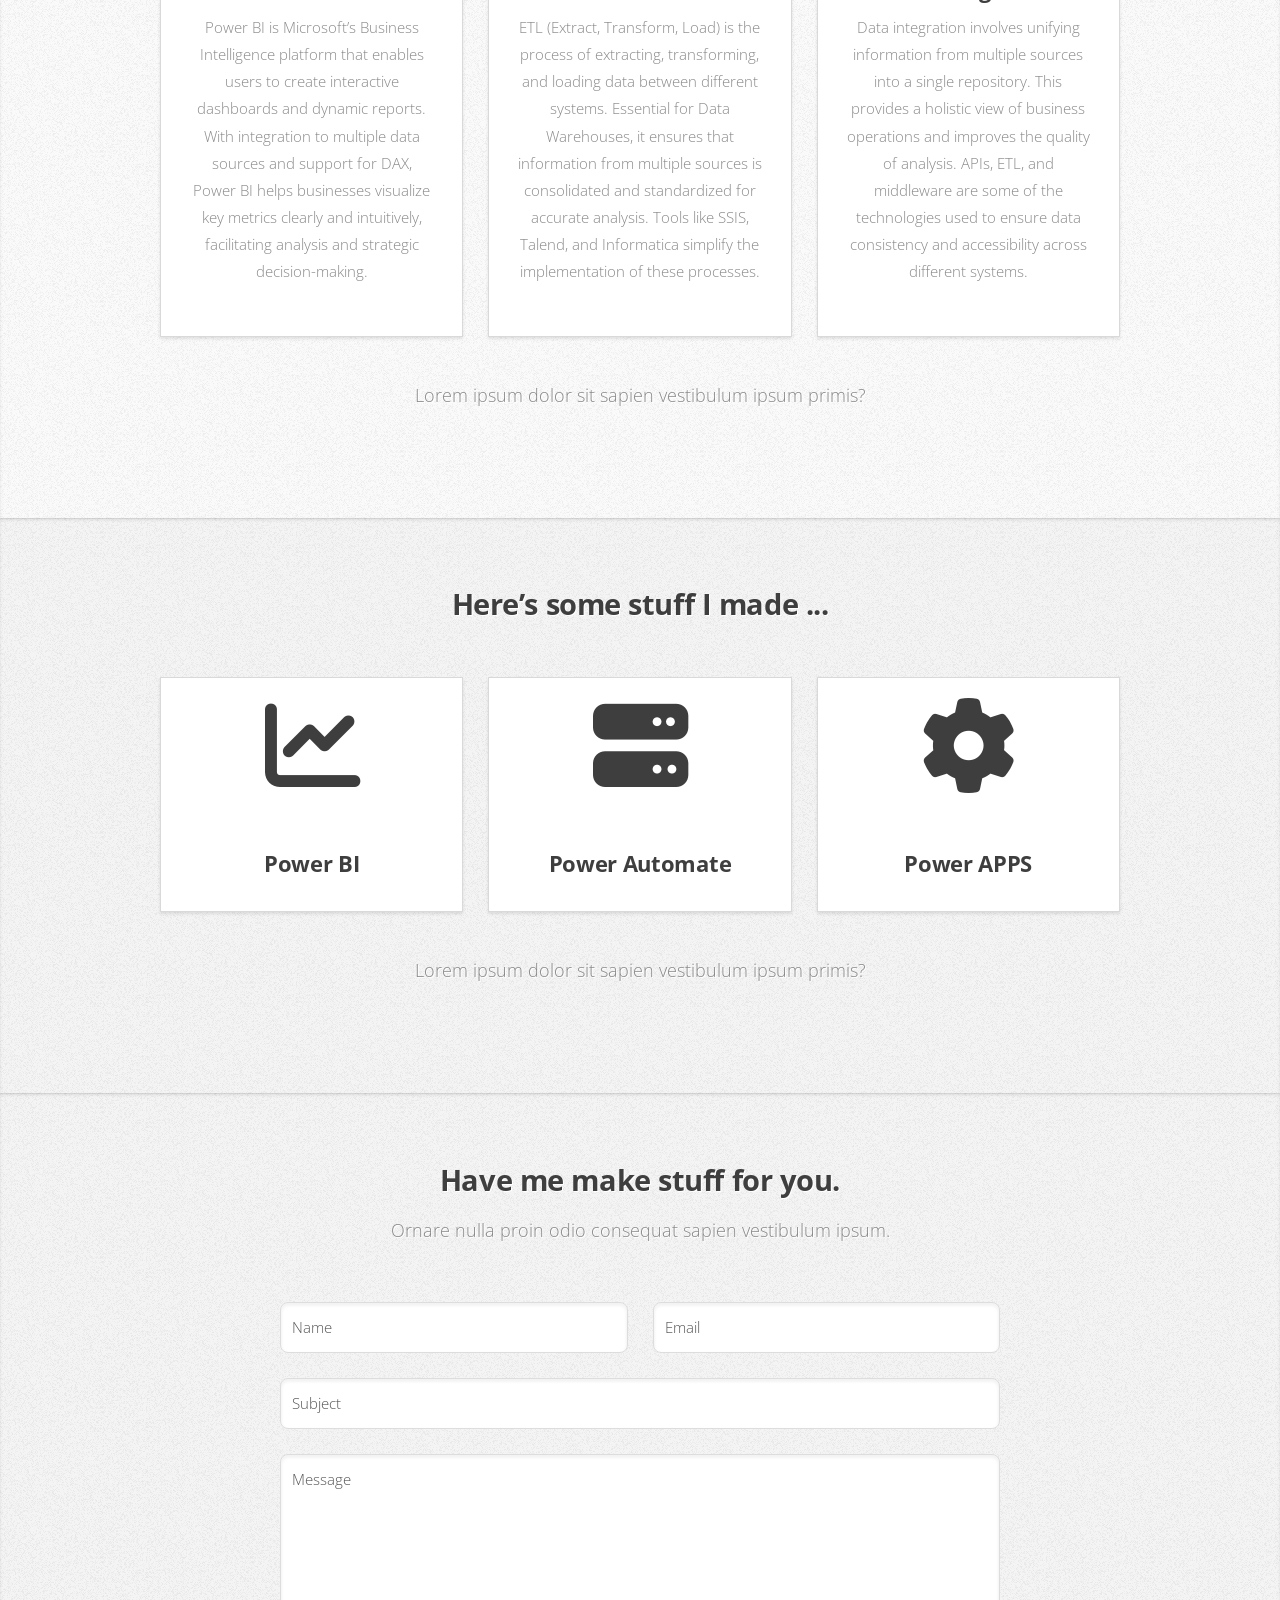
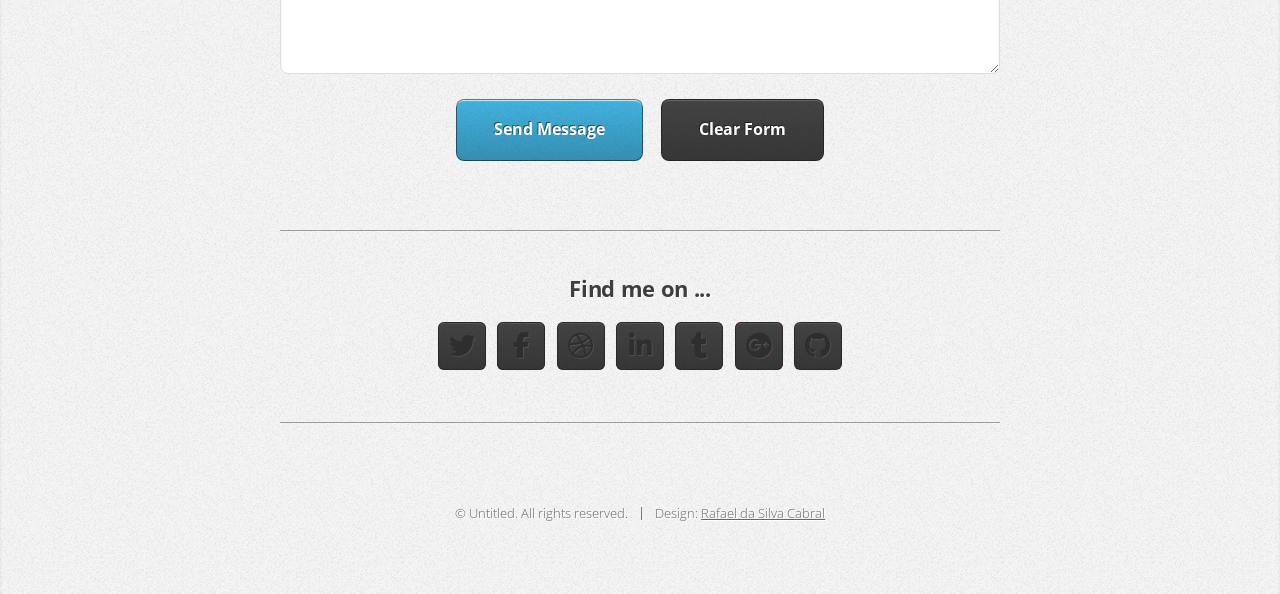
==== commit 186febec: "Update index.html" ====
--- a/index.html
+++ b/index.html
@@ -230,21 +230,21 @@
 							<article class="box style2"><br/><br/>
 								<a href="powerbi.html" class="image featured"><h1><span class="fa-solid fa-chart-line fa-2xl"></span></h1><br/></a>
 								<h3><a href="powerbi.html">Power BI</a></h3>
-								<p>Ornare nulla proin odio consequat.</p>
+								<!--<p>Ornare nulla proin odio consequat.</p>-->
 							</article>
 						</div>
 						<div class="col-4 col-6-medium col-12-small">
 							<article class="box style2"><br/><br/>
 								<a href="sql.html" class="image featured"><h1><span class="fa-solid fa-server fa-2xl"></span></h1><br/></a>
 								<h3><a href="sql.html">Power Automate</a></h3>
-								<p>Ornare nulla proin odio consequat.</p>
+								<!--<p>Ornare nulla proin odio consequat.</p>-->
 							</article>
 						</div>
 						<div class="col-4 col-6-medium col-12-small">
 							<article class="box style2"><br/><br/>
 								<a href="apps.html" class="image featured"><h1><i class="fa-solid fa-gear fa-2xl"></i></h1><br/></a>
 								<h3><a href="apps.html">Power APPS</a></h3>
-								<p>Ornare nulla proin odio consequat.</p>
+								<!--<p>Ornare nulla proin odio consequat.</p>-->
 							</article>
 						</div>
 						<!--<div class="col-4 col-6-medium col-12-small">
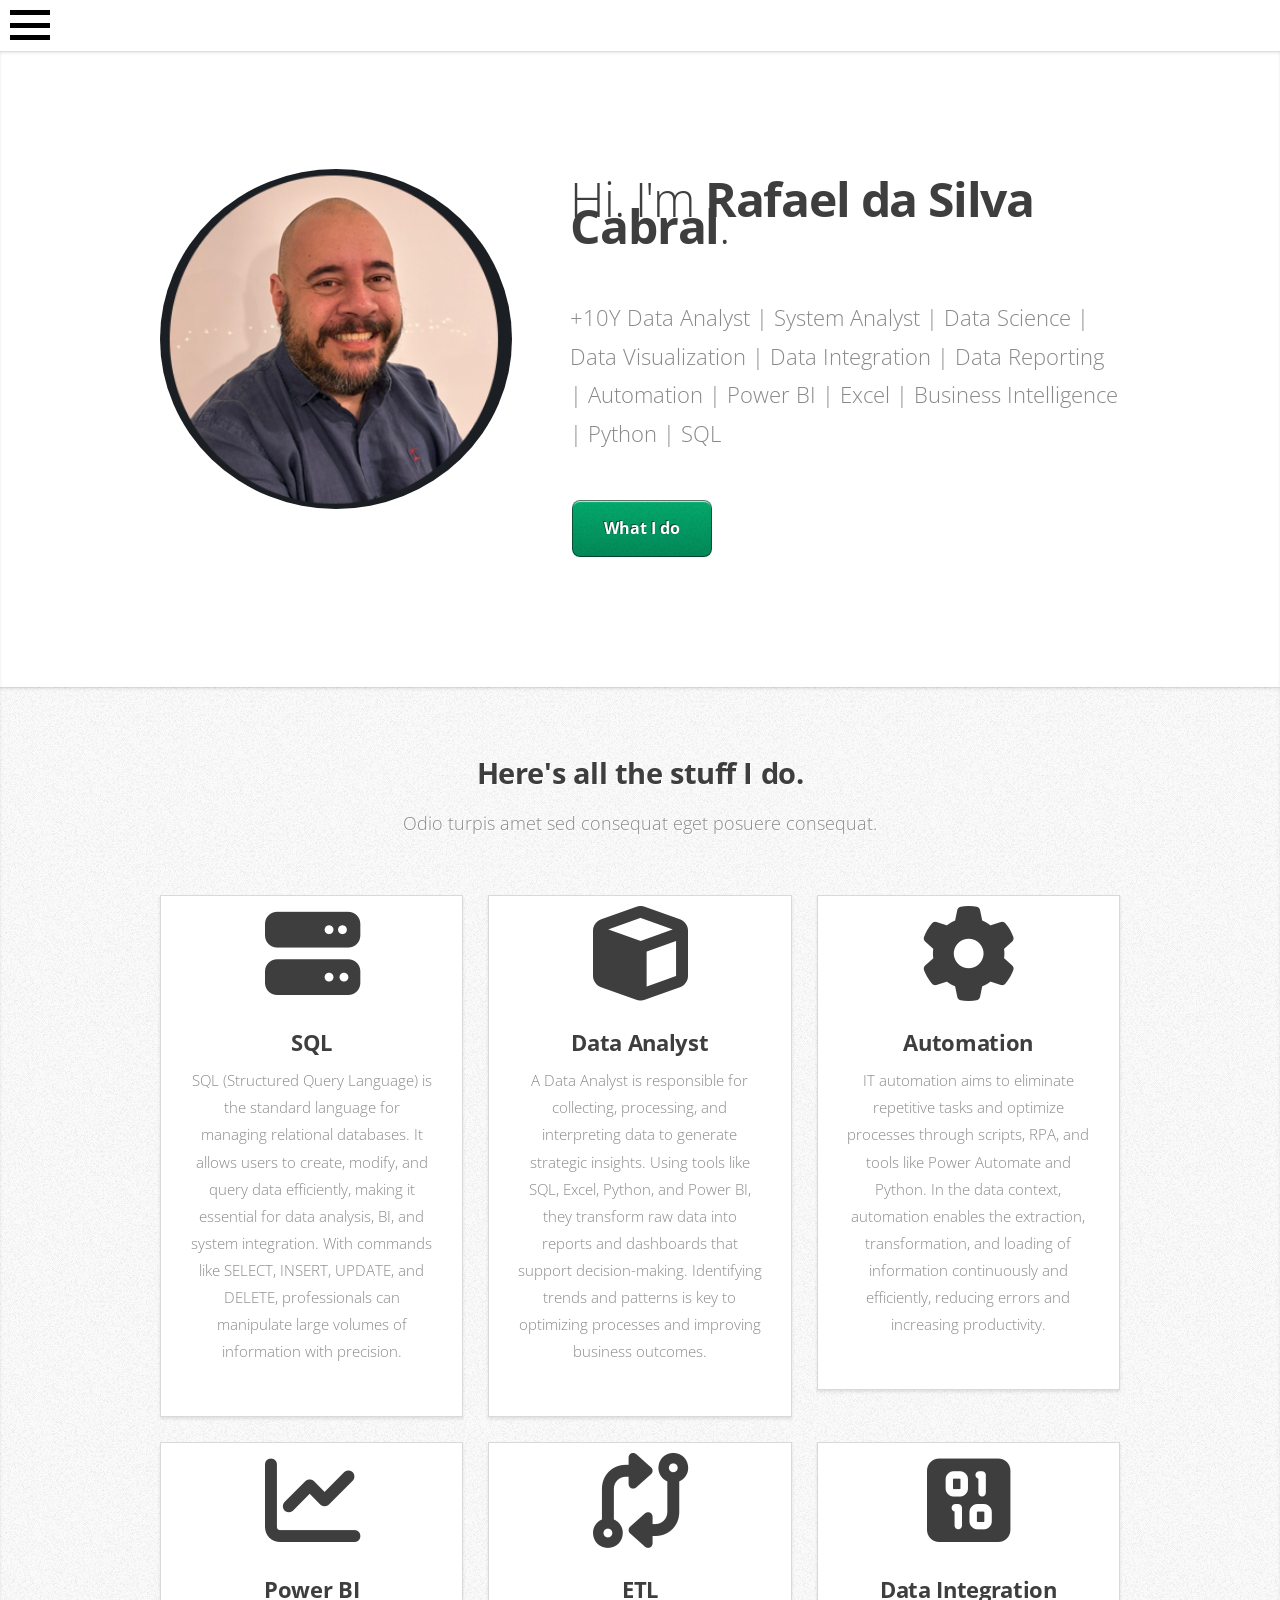
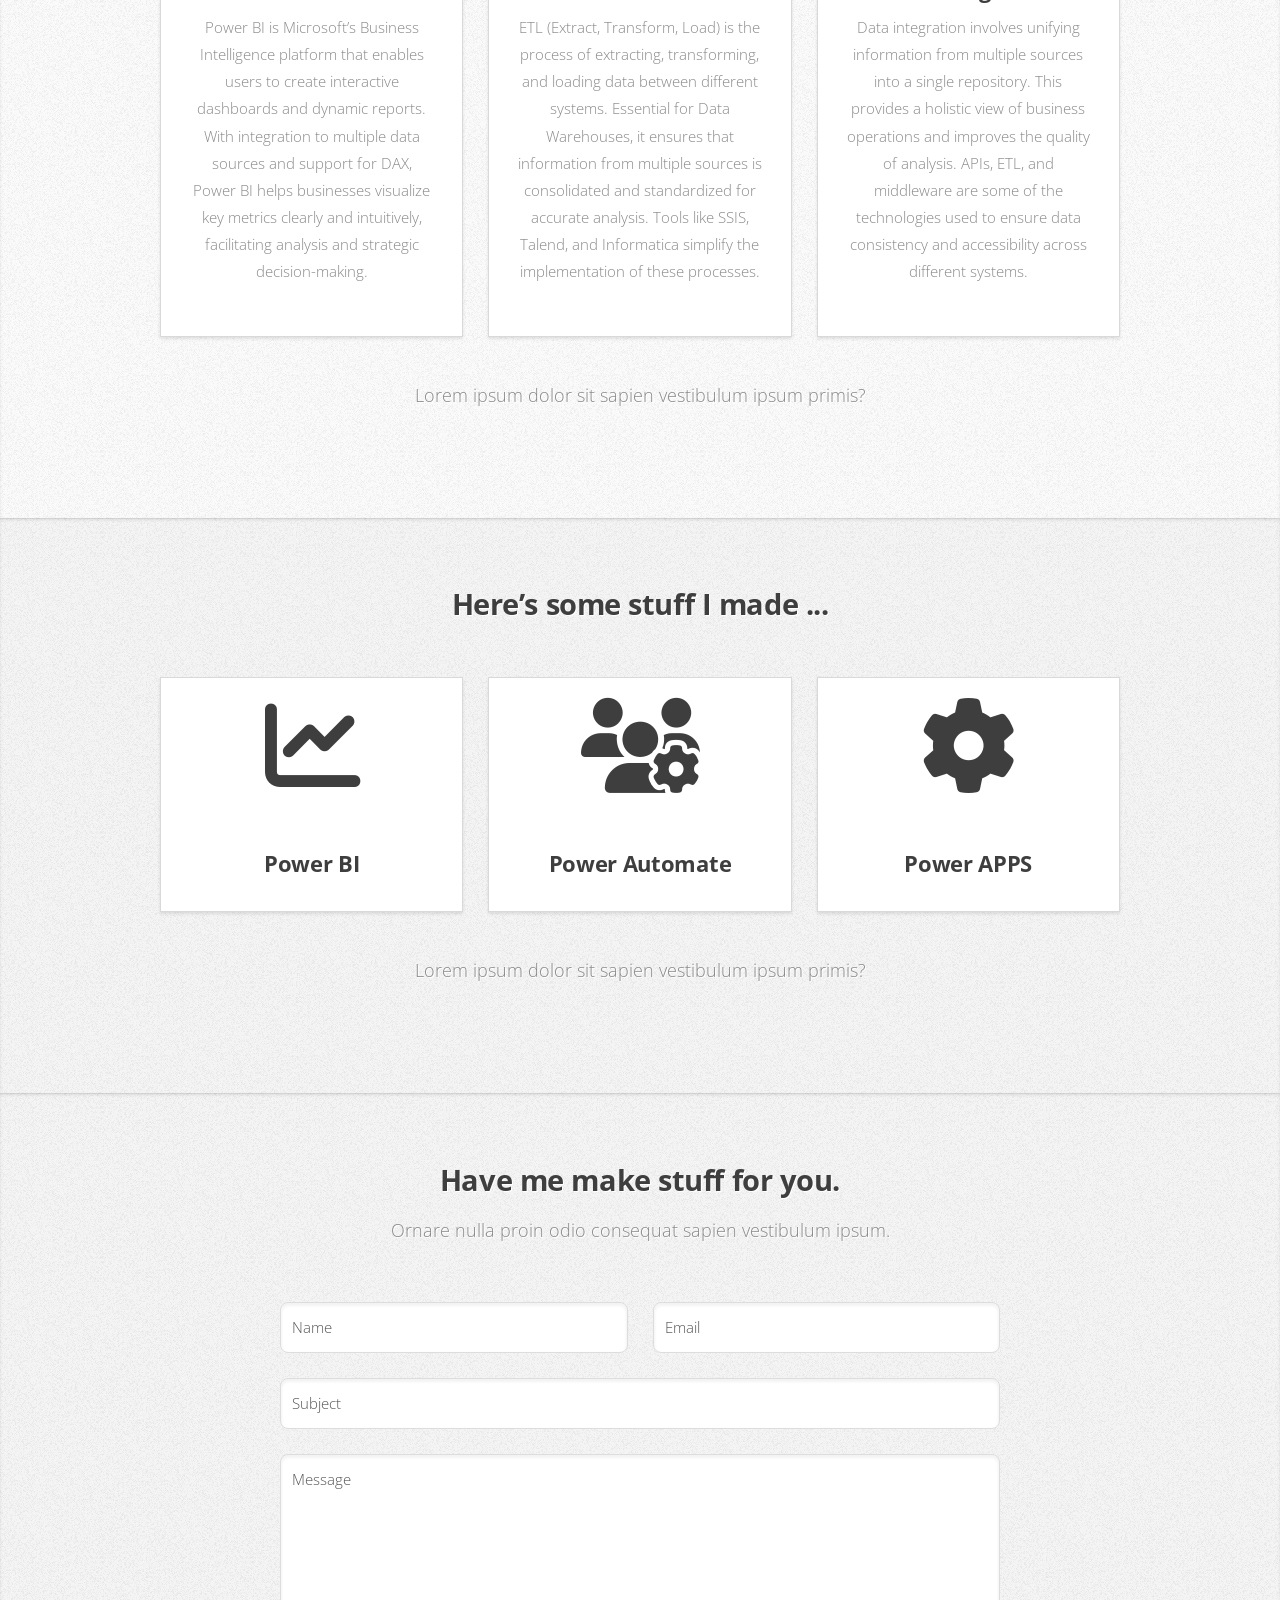
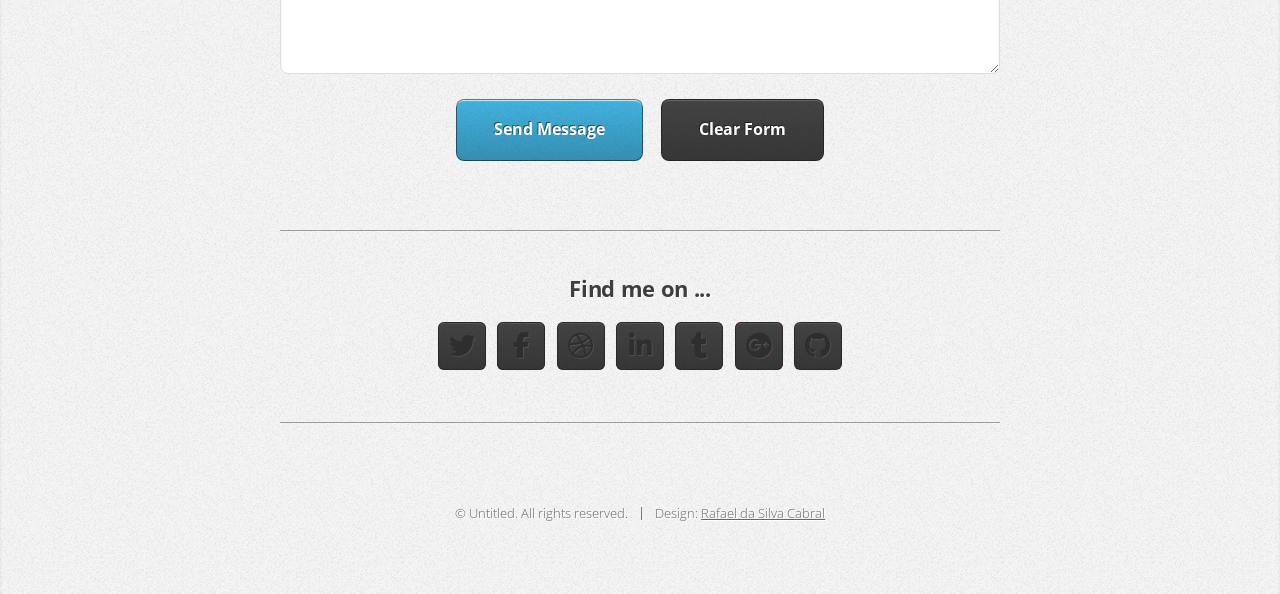
==== commit bddcf54a: "Update index.html" ====
--- a/index.html
+++ b/index.html
@@ -235,7 +235,7 @@
 						</div>
 						<div class="col-4 col-6-medium col-12-small">
 							<article class="box style2"><br/><br/>
-								<a href="sql.html" class="image featured"><h1><span class="fa-solid fa-server fa-2xl"></span></h1><br/></a>
+								<a href="sql.html" class="image featured"><h1><span class="fa-solid fa-users-gear fa-2xl"></span></h1><br/></a>
 								<h3><a href="sql.html">Power Automate</a></h3>
 								<!--<p>Ornare nulla proin odio consequat.</p>-->
 							</article>
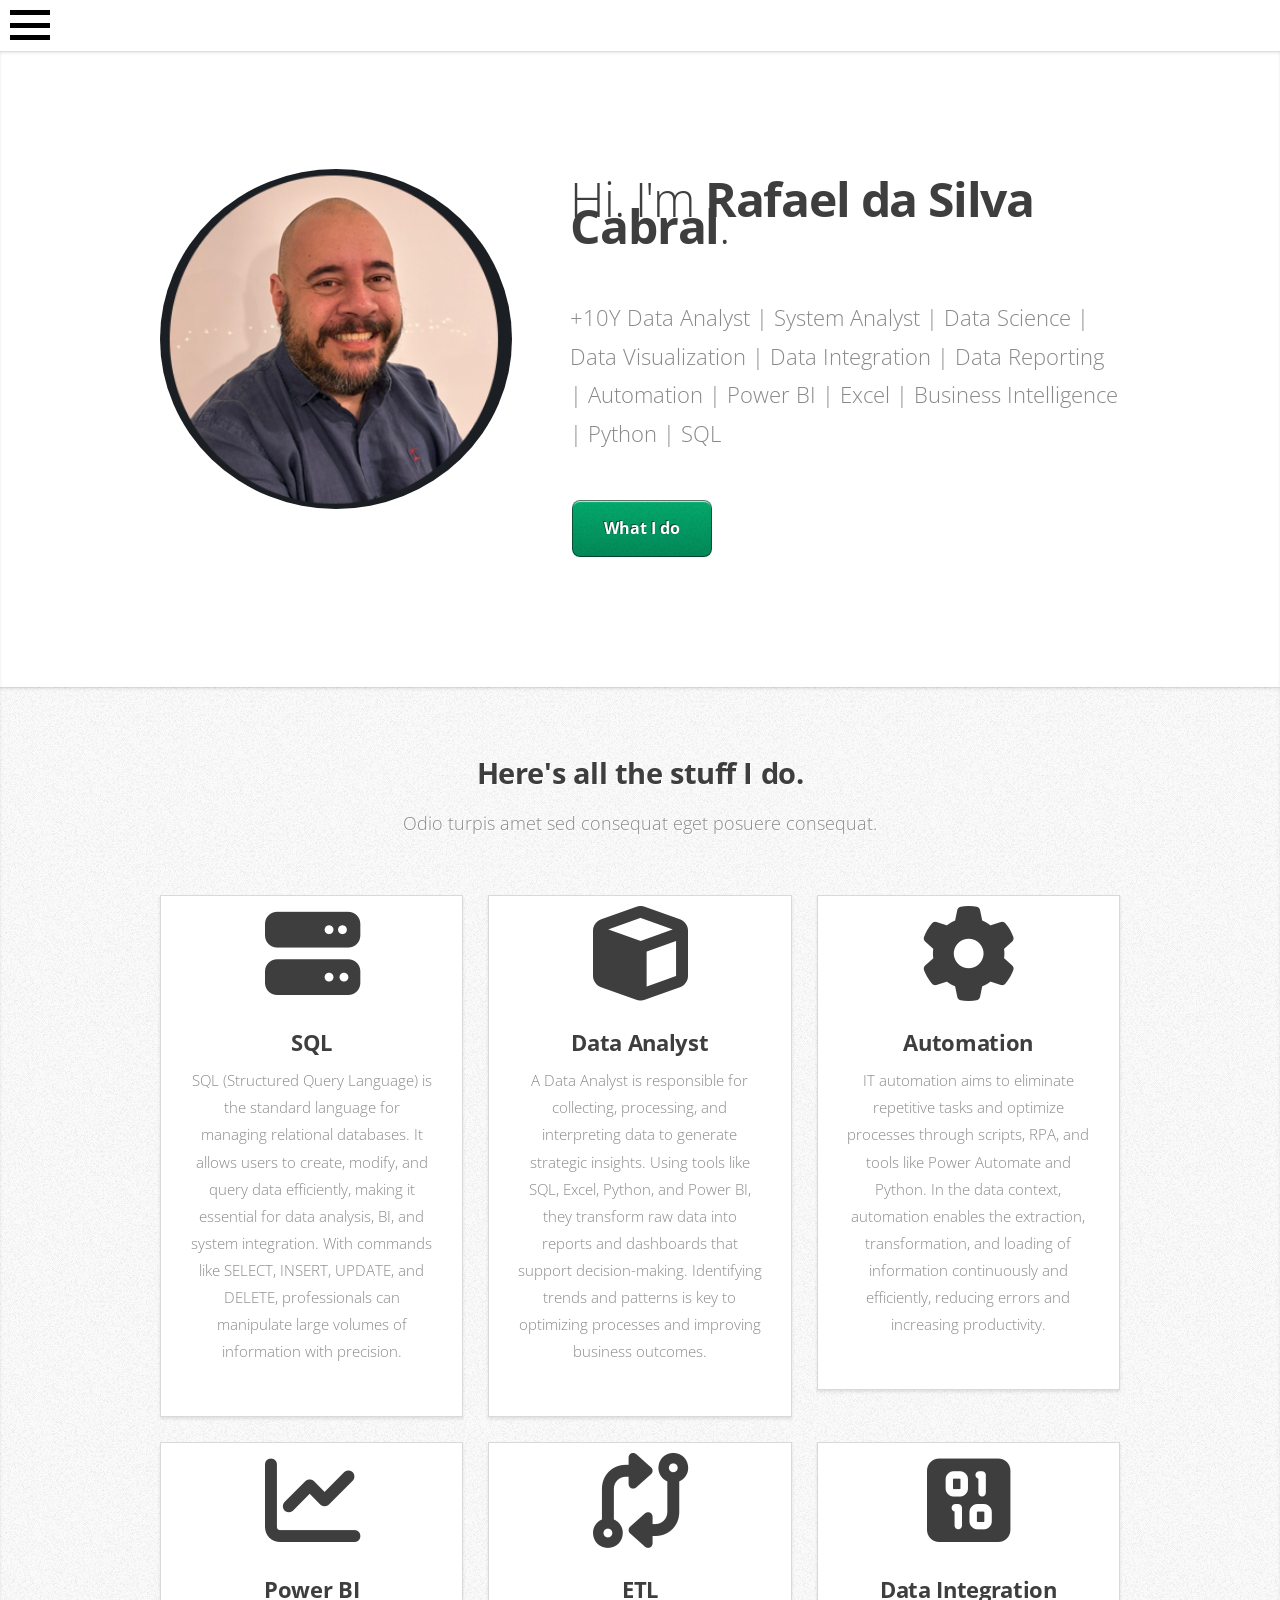
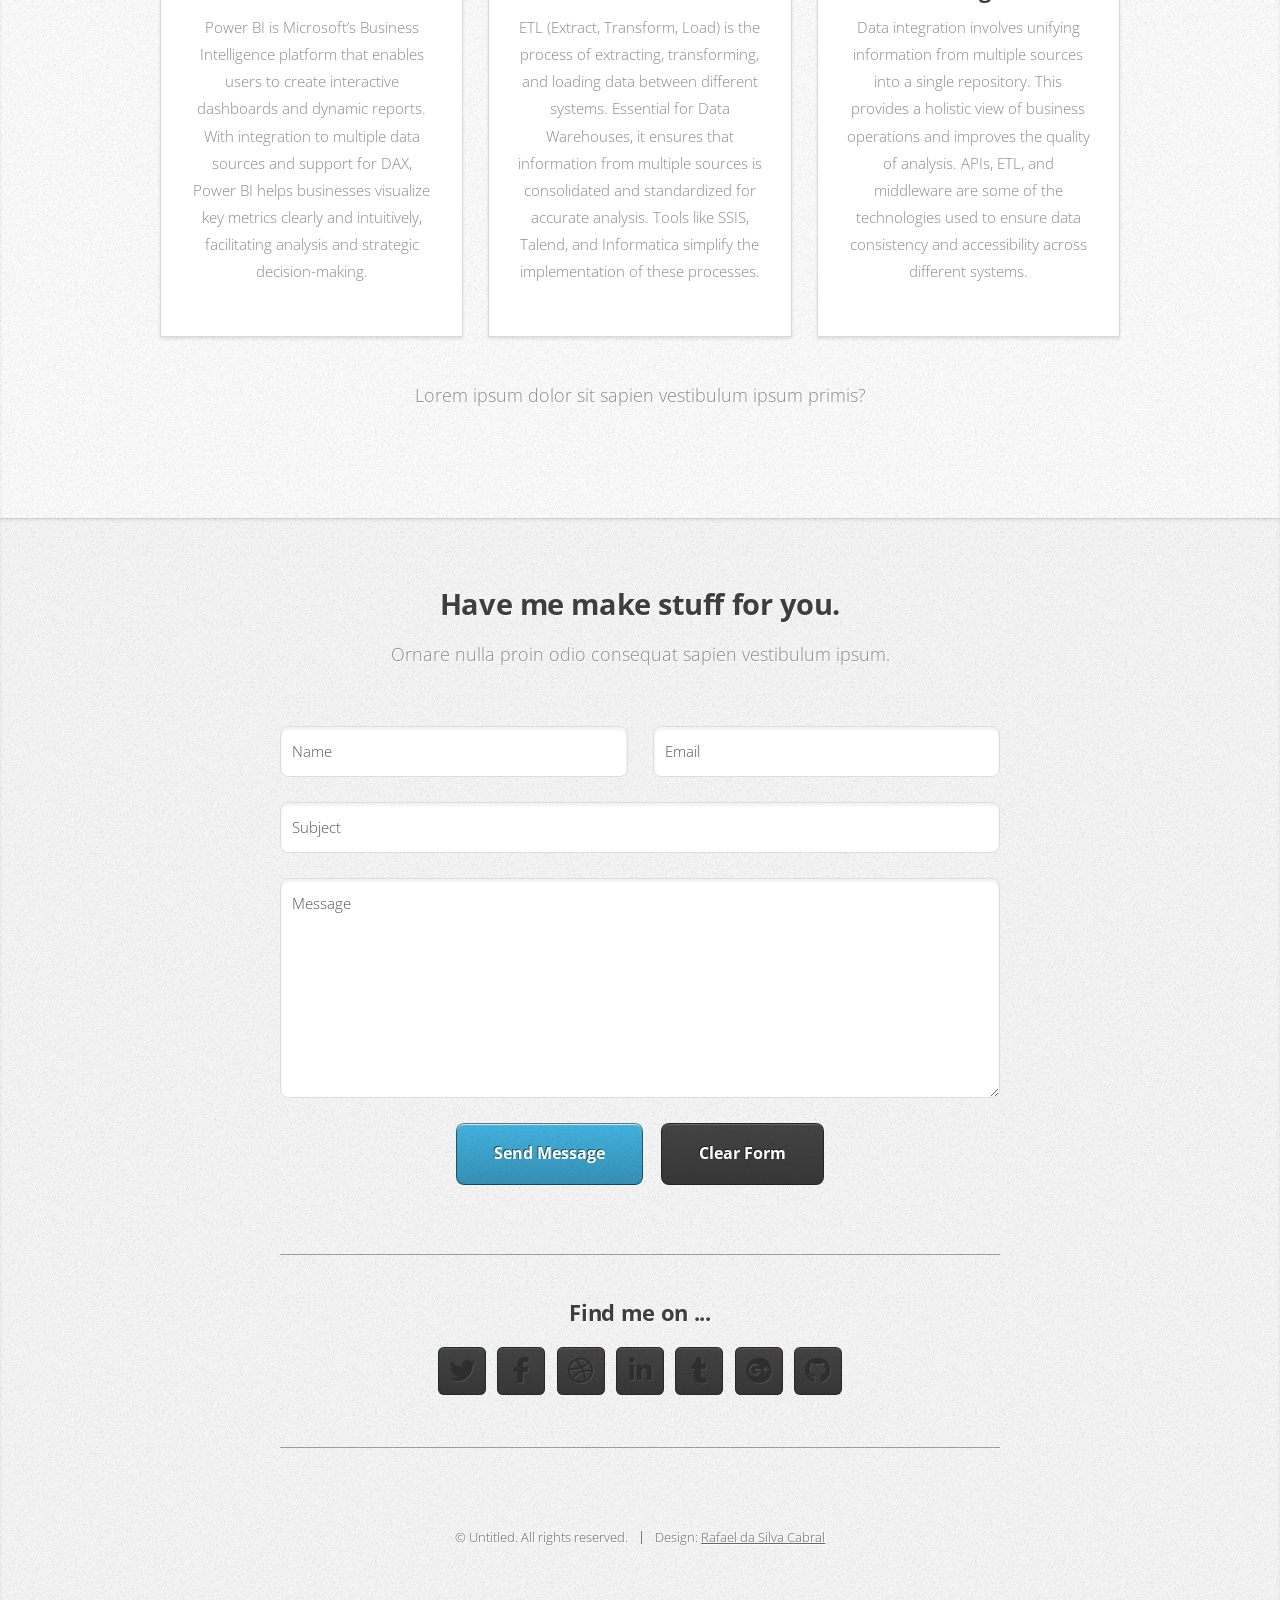
==== commit d8c644d8: "Update index.html retirado o menu portifolio e os campos que montavam o portifolio" ====
--- a/index.html
+++ b/index.html
@@ -135,8 +135,7 @@
 		        <ul>
 		            <li><a href="#top">Welcome</a></li>
 		            <li><a href="#work">Work</a></li>
-		            <li><a href="#portfolio">Portfolio</a></li>
-		            <li><a href="resume.pdf">Resume</a></li>
+		            <li><a href="resume.html">Resume</a></li>
 		            <li><a href="#contact">Contact</a></li>
 		        </ul>
 		    </nav>
@@ -214,64 +213,6 @@
 					<footer>
 						<p>Lorem ipsum dolor sit sapien vestibulum ipsum primis?</p>
 						<!--<a href="#portfolio" class="button large scrolly">See some of my recent work</a>-->
-					</footer>
-				</div>
-			</article>
-
-		<!-- Portfolio -->
-			<article id="portfolio" class="wrapper style3">
-				<div class="container">
-					<header>
-						<h2>Here’s some stuff I made ...</h2>
-						<!--<p>Proin odio consequat  sapien vestibulum consequat lorem dolore feugiat.</p>-->
-					</header>
-					<div class="row">
-						<div class="col-4 col-6-medium col-12-small">
-							<article class="box style2"><br/><br/>
-								<a href="powerbi.html" class="image featured"><h1><span class="fa-solid fa-chart-line fa-2xl"></span></h1><br/></a>
-								<h3><a href="powerbi.html">Power BI</a></h3>
-								<!--<p>Ornare nulla proin odio consequat.</p>-->
-							</article>
-						</div>
-						<div class="col-4 col-6-medium col-12-small">
-							<article class="box style2"><br/><br/>
-								<a href="sql.html" class="image featured"><h1><span class="fa-solid fa-users-gear fa-2xl"></span></h1><br/></a>
-								<h3><a href="sql.html">Power Automate</a></h3>
-								<!--<p>Ornare nulla proin odio consequat.</p>-->
-							</article>
-						</div>
-						<div class="col-4 col-6-medium col-12-small">
-							<article class="box style2"><br/><br/>
-								<a href="apps.html" class="image featured"><h1><i class="fa-solid fa-gear fa-2xl"></i></h1><br/></a>
-								<h3><a href="apps.html">Power APPS</a></h3>
-								<!--<p>Ornare nulla proin odio consequat.</p>-->
-							</article>
-						</div>
-						<!--<div class="col-4 col-6-medium col-12-small">
-							<article class="box style2">
-								<a href="#" class="image featured"><img src="images/pic04.jpg" alt="" /></a>
-								<h3><a href="#">Tempus dolore</a></h3>
-								<p>Ornare nulla proin odio consequat.</p>
-							</article>
-						</div>
-						<div class="col-4 col-6-medium col-12-small">
-							<article class="box style2">
-								<a href="#" class="image featured"><img src="images/pic05.jpg" alt="" /></a>
-								<h3><a href="#">Feugiat aliquam</a></h3>
-								<p>Ornare nulla proin odio consequat.</p>
-							</article>
-						</div>
-						<div class="col-4 col-6-medium col-12-small">
-							<article class="box style2">
-								<a href="#" class="image featured"><img src="images/pic06.jpg" alt="" /></a>
-								<h3><a href="#">Sed amet ornare</a></h3>
-								<p>Ornare nulla proin odio consequat.</p>
-							</article>
-						</div>-->
-					</div>
-					<footer>
-						<p>Lorem ipsum dolor sit sapien vestibulum ipsum primis?</p>
-						<!--<a href="#contact" class="button large scrolly">Get in touch with me</a>-->
 					</footer>
 				</div>
 			</article>
